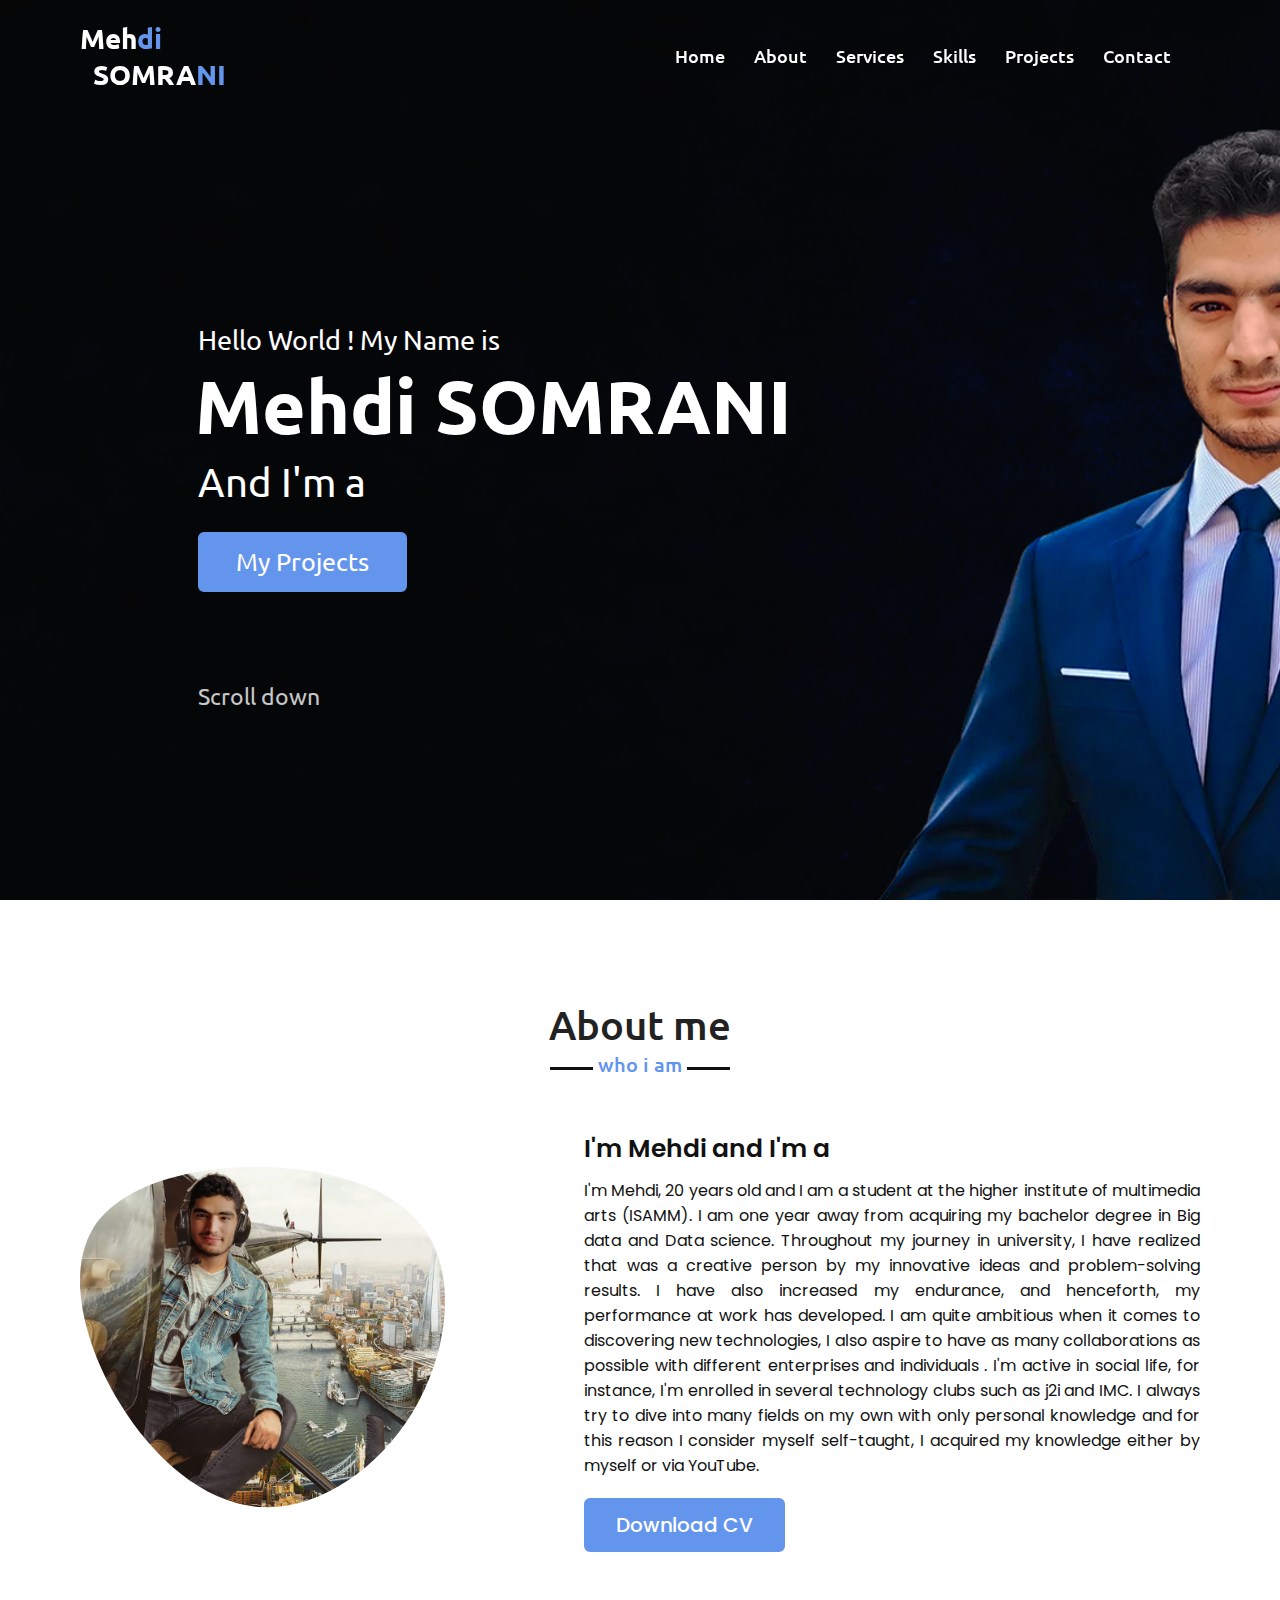
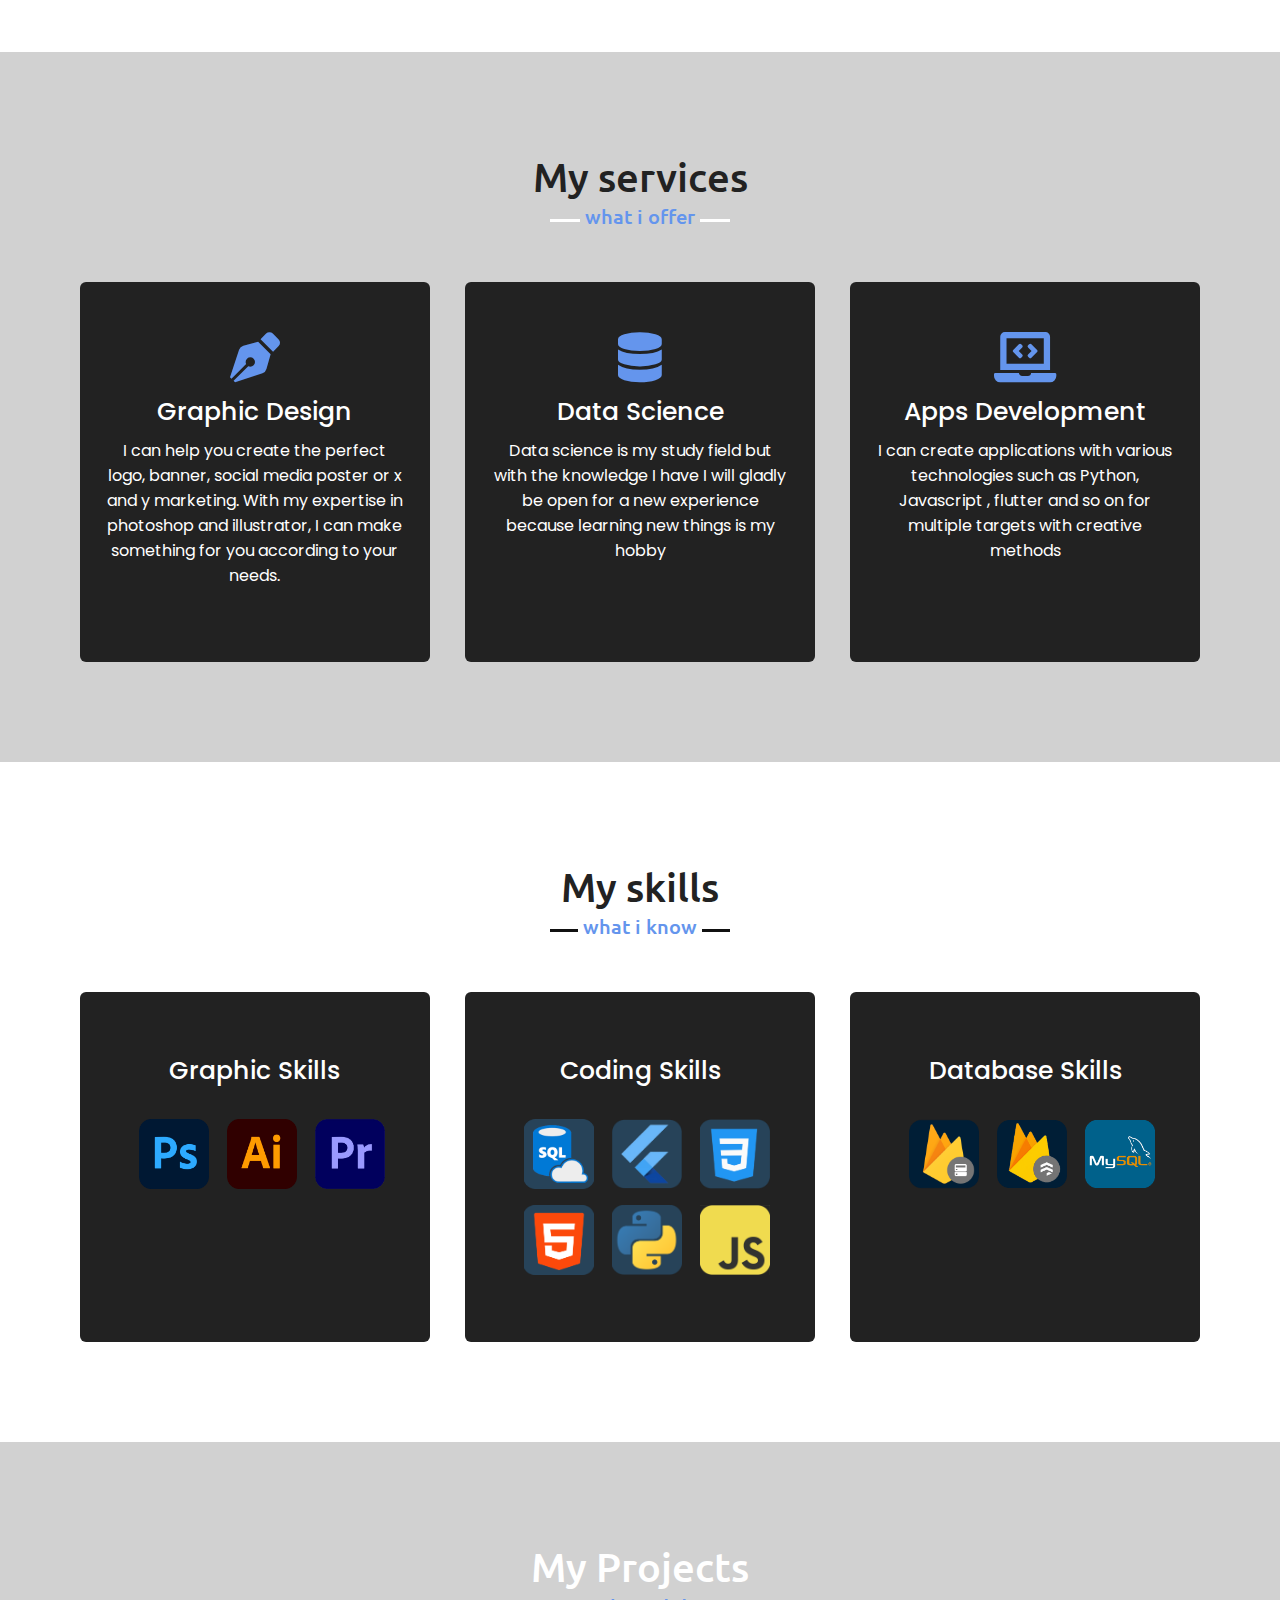
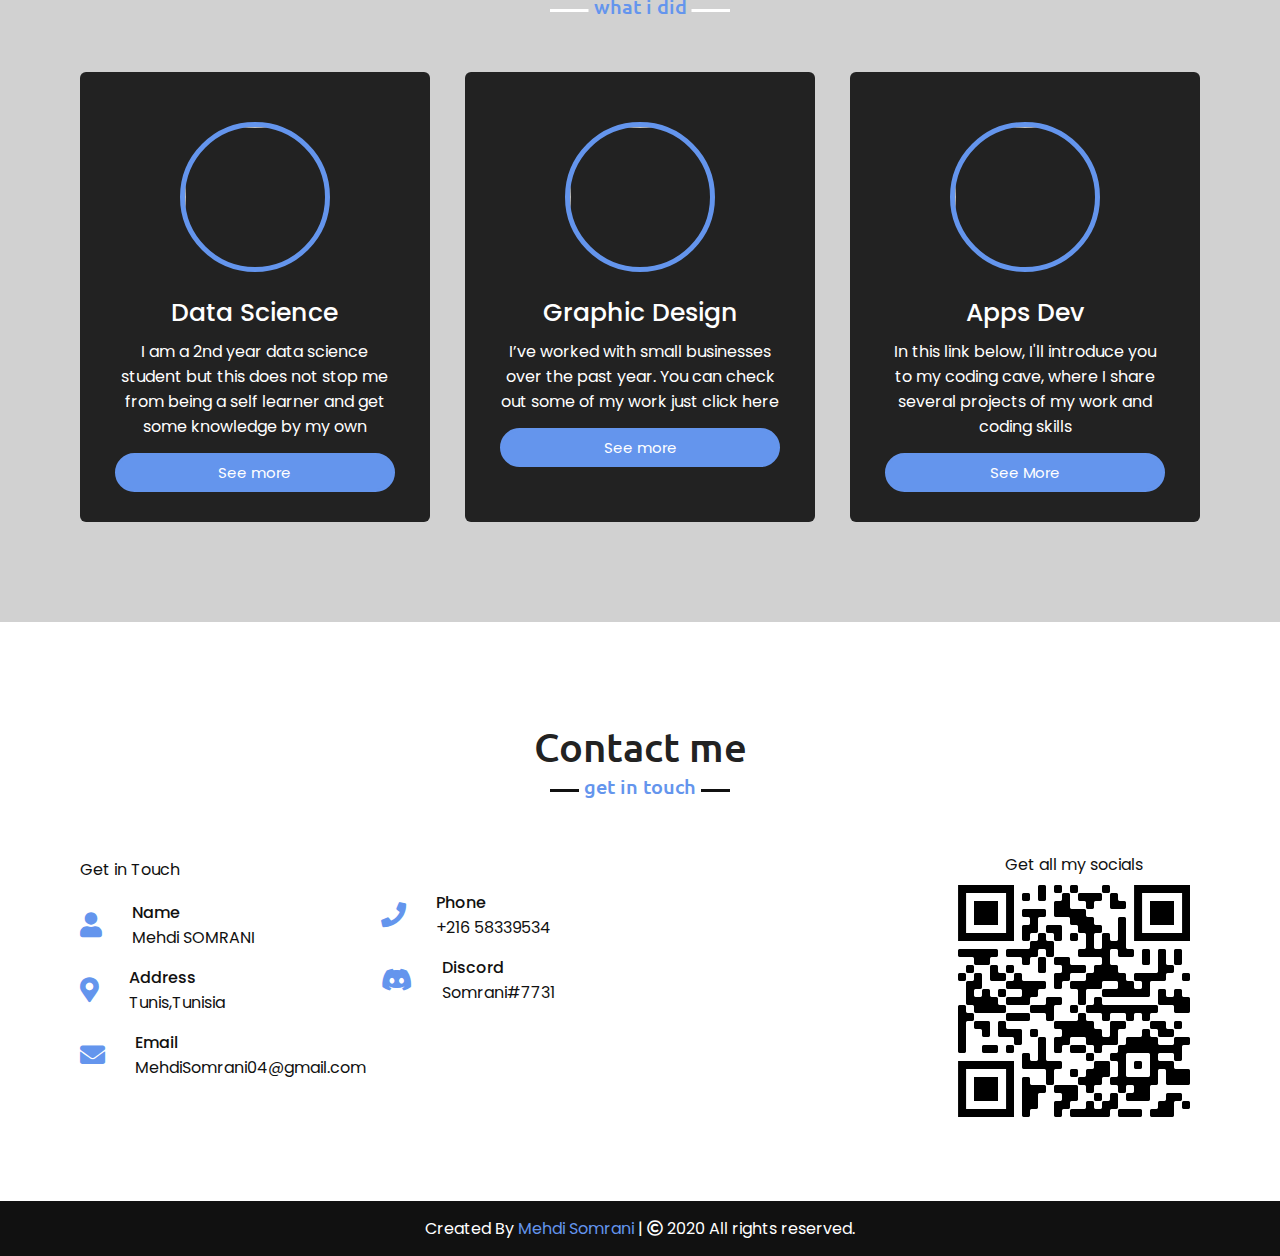
==== index.html @ c2c628ba "Update index.html" ====
<!DOCTYPE html>

<html lang="en">
<head>
    <meta charset="UTF-8">
    <meta name="viewport" content="width=device-width, initial-scale=1.0">
    <title>Mehdi SOMRANI | Portfolio </title>
    <link rel="stylesheet" href="style.css">
    <link rel="stylesheet" href="https://cdnjs.cloudflare.com/ajax/libs/font-awesome/5.15.3/css/all.min.css"/>
    <script src="https://code.jquery.com/jquery-3.5.1.min.js"></script>
    <script src="https://cdnjs.cloudflare.com/ajax/libs/typed.js/2.0.11/typed.min.js"></script>
    <script src="https://cdnjs.cloudflare.com/ajax/libs/waypoints/4.0.1/jquery.waypoints.min.js"></script>
    <link rel="stylesheet" href="https://unicons.iconscout.com/release/v4.0.0/css/thinline.css">
    <link rel="stylesheet" href="https://unicons.iconscout.com/release/v4.0.0/css/line.css">
    <script src="https://code.iconify.design/2/2.0.4/iconify.min.js"></script>

</head>
<body>
    <div class="scroll-up-btn">
        <i class="fas fa-angle-up"></i>
    </div>
    <nav class="navbar">
        <div class="max-width">
            <div class="logo"><a href="#">Meh<span>di</span>
                <br>
                      <div class="somra"> SOMRA<span>NI</span></div> 
                </a></div>            <ul class="menu">
                <li><a href="#home" class="menu-btn">Home</a></li>
                <li><a href="#about" class="menu-btn">About</a></li>
                <li><a href="#services" class="menu-btn">Services</a></li>
                <li><a href="#skills" class="menu-btn">Skills</a></li>
                <li><a href="#Projects" class="menu-btn">Projects</a></li>
                <li><a href="#contact" class="menu-btn">Contact</a></li>
                <li class="uil uil-moon menu-btn change-theme" id="theme-button"> </li>
            </ul>
            <div class="menu-btn">
                <i class="fas fa-bars"></i>
            </div>
        </div>
    </nav>

    <!-- home section start -->
    <section class="home" id="home">
 
        <div class="max-width">
            <div class="home__social">
                <a href="https://www.linkedin.com/in/somranimehdi/" target="_blank" class="home__social-icon">
                    <i class="uil uil-linkedin-alt"></i>
                </a>
                <a href="https://www.facebook.com/SomraniMehdi/"  target="_blank"  class="home__social-icon">
                    <i class="uil uil-facebook-f"></i>
                </a>
                <a href="https://github.com/Somranii" target="_blank" class="home__social-icon">
                    <i class="uil uil-github-alt"></i>
                </a>
    
            </div>

            <div class="home-content">
                <div class="text-1">Hello World ! My Name is</div>
                <div class="text-2">Mehdi SOMRANI</div>
                <div class="text-3">And I'm a <span class="typing"></span></div>
                <a href="#Projects" class="links">My Projects</a>
                <div class="scroll-down">    <a href="#about" > <i class="uil uil-mouse-alt-2"></i>  Scroll down </a>
                </div>
                <div class="home__social2">
                    <a href="https://www.linkedin.com/in/somranimehdi/" target="_blank" class="h-s-i">
                        <i class="uil uil-linkedin-alt"></i>
                    </a>
                    <a href="https://www.facebook.com/SomraniMehdi/"  target="_blank"  class="h-s-i">
                        <i class="uil uil-facebook-f"></i>
                    </a>
                    <a href="https://github.com/Somranii" target="_blank" class="h-s-i">
                        <i class="uil uil-github-alt"></i>
                    </a>
        
                </div>
            </div>

        </div>

    </section>
    <!-- about section start -->
    <section class="about" id="about">
        <div class="max-width">
            <h2 class="title">About me</h2>
            <div class="about-content">
                <div class="column left">
                
                    <div class="home_img">
                        <svg  class="home__img" viewBox="0 0 200 187" xmlns="http://www.w3.org/2000/svg" xmlns:xlink="http://www.w3.org/1999/xlink">
                            <mask id="mask0" mask-type="alpha" class="AAA">
                                <path d="M190.312 36.4879C206.582 62.1187 201.309 102.826 182.328 134.186C163.346 165.547 
                                130.807 187.559 100.226 186.353C69.6454 185.297 41.0228 161.023 21.7403 129.362C2.45775 
                                97.8511 -7.48481 59.1033 6.67581 34.5279C20.9871 10.1032 59.7028 -0.149132 97.9666 
                                0.00163737C136.23 0.303176 174.193 10.857 190.312 36.4879Z"/>
                            </mask>
                            <g mask="url(#mask0)">
                                <path d="M190.312 36.4879C206.582 62.1187 201.309 102.826 182.328 134.186C163.346 
                                165.547 130.807 187.559 100.226 186.353C69.6454 185.297 41.0228 161.023 21.7403 
                                129.362C2.45775 97.8511 -7.48481 59.1033 6.67581 34.5279C20.9871 10.1032 59.7028 
                                -0.149132 97.9666 0.00163737C136.23 0.303176 174.193 10.857 190.312 36.4879Z"/>
                                <image class="home__img-img"   y = "-30" href="./images/profile-1.jpg"/>
                            </g>
                        </svg>
                        
                    </div>
                </div>
                <div class="column right">
                    <div class="text">I'm Mehdi and I'm a <span class="typing-2"></span></div>
                    <p class="para">I'm Mehdi, 20 years old and I am a student at the higher institute of multimedia arts 
                        (ISAMM). I am one year away from acquiring my bachelor degree in Big data and Data science.
                        Throughout my journey in university, I have realized that was a creative person  
                        by my innovative ideas and problem-solving results.
                        I have also increased my endurance, and henceforth, my performance 
                        at work has developed. 
                        I am quite ambitious when it comes to discovering
                        new technologies, I also aspire to have as many collaborations as possible with different
                        enterprises and individuals . 
                        I'm active in social life, for instance, I'm enrolled in several technology clubs 
                        such as j2i and IMC. I always try to dive into many 
                        fields on my own with only personal knowledge and for this reason I consider myself self-taught,
                        I acquired my knowledge either by myself or via YouTube.
                        
                    </p>
                    <a download="" href="./images/Resume.pdf">Download CV</a>
                </div>
            </div>
        </div>
    </section>


    <!-- services section start -->
    <section class="services" id="services">
        <div class="max-width">
            <h2 class="title">My services</h2>
            <div class="serv-content">
                <div class="card">
                    <div class="box">
                      <i class="fas fa-pen-nib"></i>
                        <div class="text">Graphic Design</div>
                        <p>I can help you create the perfect logo, banner, social media poster or
                            x and y marketing. With my expertise in photoshop and illustrator,
                           I can make something for you according to your needs.
                           
                        </p>
                    </div>
                </div>
                <div class="card">
                    <div class="box">
                   
                        <i class="fas fa-database"></i>
                        <div class="text">Data Science</div>

                        <p>Data science is my study field but with the knowledge I have I will  gladly be open for a new experience because learning new things is my hobby
                        </p>
                    </div>
                </div>
                <div class="card">
                    <div class="box">
                        <i class="fas fa-laptop-code"></i>
                        <div class="text">Apps Development</div>
                        <p>I can create applications with various technologies  such as Python, Javascript , flutter  and so on for multiple targets with creative methods
                        </p>
                    </div>
                </div>
               </div>
            </div>
        </div>
    </section>


    <!-- skills section start -->
    <section class="skills" id="skills">
        <div class="max-width">
            <h2 class="title">My skills</h2>
            <div class="skills-content">
                <div class="card">
                    <div class="box">
           
                        <div class="text">Graphic Skills</div>
                        <img src="./images/photoshop.png" title="Adobe Photoshop">
                        <img src="./images/AI.png" title="Adobe illustrator">
                        <img src="./images/PremierPro.png" title="Adobe PremierPro">
                    </div>
                </div>

                <div class="card">
                    <div class="box">
               
                        <div class="text">Coding Skills</div>
                        
                        
                        <img  class="np" src="./images/SQL.png" alt="SQL"  title="SQL"> 
                      
                        <img src="./images/flutter.png" title="flutter">
                      
                        <img src="./images/CSS.png" title="CSS">
                        <img src="./images/HTML.png" title="HTML">
                          <img src="./images/python.png" title="Python">
                        <img src="./images/JS.png" title="JS">
                        
                      
                    </div>
                </div>
                <div class="card">
                    <div class="box">
                 
                        <div class="text">Database Skills</div>
                        <img  class="np" src="./images/firebase rtd.png" title="FireBase Realtime DataBase">
                        <img src="./images/Firestore.png" title="Firestore">
                        <img src="./images/MySQL.png" title="MySQL">
                    </div>
                </div>
            </div>
        </div>
    </section>

        <!-- Projects section start -->
    
 <section class="Projects" id="Projects">
    <div class="max-width">
            <h2 class="title">My Projects</h2>
            <div class="proj-content">
                
                <div class="card">
            <div class="box" >
                  <a href="./im_not_ready_yet.html" target="_blank">
                        <img src ="https://www.northeastern.edu/graduate/blog/wp-content/uploads/2020/06/iStock-1221293664-1.jpg" class="circle"> 
                        <div class="text">Data Science</div>
                        <p>I am a 2nd year data science student but this does not stop me from being a self learner and get some knowledge by my own 
                        </p>
                        <div class="btn"> See more </div>
                    </div>
                </a>
                </div>
                <div class="card">
                    <a href="https://drive.google.com/drive/folders/1bYHRWHzm0aUdRw9lzcjgEb39BwkTXaTr?usp=sharing" target="_blank">
                        <div class="box">

                        <img src ="https://images.unsplash.com/photo-1618914907768-37339e844642?ixid=MnwxMjA3fDB8MHxwaG90by1wYWdlfHx8fGVufDB8fHx8&ixlib=rb-1.2.1&auto=format&fit=crop&w=750&q=80" class="circle"> 
                        <div class="text">Graphic Design</div>
                        <p>I’ve worked with small businesses over the past year. You can check out some of my work 
                            just click here</p>
                        <div class="btn"> See more </div>
                    </a> 
                    </div>
                
                </div>
                <div class="card">
                    <a href="https://github.com/Somranii" target="_blank">
                    <div class="box">
                        <img src ="https://images.unsplash.com/photo-1587620962725-abab7fe55159?ixlib=rb-1.2.1&ixid=MnwxMjA3fDB8MHxwaG90by1wYWdlfHx8fGVufDB8fHx8&auto=format&fit=crop&w=889&q=80" class="circle"> 
                        <div class="text">Apps Dev</div>
                        <p> In this link below, I'll introduce you to my coding cave, where I share several projects of my work and coding skills</p>
                        <div class="btn"> See More </div>
                    </a>
                    </div>
                
                </div>
               </div>
            </div>
        </div>
    </section>

    <section class="contact" id="contact">
        <div class="max-width">
            <h2 class="title">Contact me</h2>
            <div class="contact-content">
        
             
                
                <div class="column left">
                    <div class="text">Get in Touch</div>
                        <div class="Column" >
                            <div class="icons">
                                <div class="row">
                                    <i class="fas fa-user"></i>
                                    <div class="info">
                                        <div class="head">Name</div>
                                        <div class="sub-title">Mehdi SOMRANI</div>
                              
                                    </div>
                                </div>
                       
                                <div class="row">
                                    <i class="fas fa-map-marker-alt"></i>
                                    <div class="info">
                                        <div class="head">Address</div>
                                        <div class="sub-title">Tunis,Tunisia</div>
                                    </div>
                                </div>
                                <div class="row">
                                    <i class="fas fa-envelope"></i>
                                    <div class="info">
                                        <div class="head">Email</div>
                                        <div class="sub-title">MehdiSomrani04@gmail.com</div>
                                    </div>
                                </div>
                                <div class="row c3">
                                    <i class="fas fa-phone"></i>
                                    <div class="info">
                                        <div class="head">Phone</div>
                                        <div class="sub-title"><span>+216 58339534 </span></div>
                                    </div>
                                </div>
                                
                                
                                
                                    
                                

                            </div>
                        </div>
                        
    <div class="Column c2" >
        <div class="row">
            <i class="fas fa-phone"></i>
            <div class="info">
                <div class="head">Phone</div>
                <div class="sub-title">+216 58339534</div>
            </div>
        </div>
        <div class="row">
            <i class="fab fa-discord"></i>
            <div class="info">
                <div class="head">Discord</div>
                <div class="sub-title">Somrani#7731</div>
            </div>
        </div>
    </div>
        
                            
                </div>
              

                <div class="qr_code">
                    <div class="text">Get all my socials</div>
                    <img src="./images/frame.png" alt="">
                </div>
            </div>
        </div>

    </section>
    <!-- footer section start -->
    <footer>
        <span>Created By <a href="#">Mehdi Somrani</a> | <span class="far fa-copyright"></span> 2020 All rights reserved.</span>
    </footer>

    <script src="script.js"></script>
</body>
</html>
---- style.css ----
/*  import google fonts */
@import url('https://fonts.googleapis.com/css2?family=Poppins:wght@400;500;600;700&family=Ubuntu:wght@400;500;700&display=swap');
@import url('https://fonts.googleapis.com/css2?family=Caveat:wght@500&display=swap');
*{
    margin: 0;
    padding: 0;
    box-sizing: border-box;
    text-decoration: none;
}

:root {
    --f1:CornflowerBlue; /* dark blue */
    --f2:rgb(209, 209, 209);
    --f3:#fff; 
    --TitleC: #222;
    --Tc : #111;
    --f4 :  #222;

}

body.dark-theme{
    --f1: CornflowerBlue; /* dark blue */
    --f2:#111;
    --f3: #363636;
    --f4 : rgb(17, 17, 17); 
    --TitleC: #fff; 
    --Tc: #fff; 

}

html{
    scroll-behavior: smooth;
}

/* custom scroll bar */
::-webkit-scrollbar {
    width: 10px;
}
::-webkit-scrollbar-track {
    background: #f1f1f1;
}
::-webkit-scrollbar-thumb {
    background: #888;
}

::-webkit-scrollbar-thumb:hover {
    background: #555;
}

/* all similar content styling codes */
section{
    padding: 100px 0;
}
.max-width{
    max-width: 1300px;
    padding: 0 80px;
    margin: auto;
}
.about, .services, .skills, .Projects, .contact, footer{
    font-family: 'Poppins', sans-serif;
}
.about .about-content,
.services .serv-content,
.skills .skills-content,
.contact .contact-content,
.Projects .proj-content{
    display: flex;
    flex-wrap: wrap;
    align-items: center;
    justify-content: space-between;
}
section .title{
    position: relative;
    text-align: center;
    font-size: 40px;
    font-weight: 500;
    margin-bottom: 60px;
    padding-bottom: 20px;
    font-family: 'Ubuntu', sans-serif;
}
section .title::before{
    content: "";
    position: absolute;
    bottom: 0px;
    left: 50%;
    width: 180px;
    height: 3px;
    background: #111;
    transform: translateX(-50%);
}
section .title::after{
    position: absolute;
    bottom: -8px;
    left: 50%;
    font-size: 20px;
    color: CornflowerBlue;
    padding: 0 5px;
    background: #fff;
    transform: translateX(-50%);
}

.about, .skills, .contact{
    color : #fff;
    background :var(--f3);
}
.services, .Projects{
    color:#fff;
    background: var(--f2);
}



/* navbar styling */
.navbar{
    position: fixed;
    width: 100%;
    z-index: 999;
    padding: 20px 0;
    font-family: 'Ubuntu', sans-serif;
    transition: all 0.3s ease;
}
.navbar.sticky{
    padding: 15px 0;
    background: CornflowerBlue;
}
.navbar .max-width{
    display: flex;
    align-items: center;
    justify-content: space-between;
}
.navbar .logo a{
    color: #fff;
    font-size: 28px;
    font-weight: 600;
}
.navbar .logo a span{
    color: CornflowerBlue;
    transition: all 0.3s ease;
}


.navbar.sticky .logo a span{
    color: #fff;

}
.navbar .menu li{
    list-style: none;
    display: inline-block;
}
.navbar .menu li a, .menu .change-theme{
    display: block;
    color: #fff;
    font-size: 18px;
    font-weight: 500;
    margin-left: 25px;
    transition: color 0.3s ease;
}
.navbar .menu li a:hover{
    color: CornflowerBlue;
}
.navbar.sticky .menu li a:hover{
    color: #fff;
}

.somra{
    margin-left: 10%;
}

/* menu btn styling */
.menu-btn{
    color: #fff;
    font-size: 23px;
    cursor: pointer;
    display: none;
}
.scroll-up-btn{
    position: fixed;
    height: 45px;
    width: 42px;
    background: CornflowerBlue;
    right: 30px;
    bottom: 10px;
    text-align: center;
    line-height: 45px;
    color: #fff;
    z-index: 9999;
    font-size: 30px;
    border-radius: 6px;
    border-bottom-width: 2px;
    cursor: pointer;
    opacity: 0;
    pointer-events: none;
    transition: all 0.3s ease;
    border-radius: 30%;
}
.scroll-up-btn.show{
    bottom: 30px;
    opacity: 1;
    pointer-events: auto;
}
.scroll-up-btn:hover{
    filter: brightness(90%);
}


/* home section styling */

.h-s-i {
    visibility:hidden;
}

.home{
    display: flex;
    background: url("images/banner.jpg") no-repeat center;
    height: 100vh;
    color: #fff;
    min-height: 500px;
    background-size: cover;
    background-attachment: fixed;
    font-family: 'Ubuntu', sans-serif;
    
}
.home .max-width{
  width: 100%;
  display: flex;
  grid-template-columns: .3fr 2.5fr;

}
.home .max-width .row{
  margin-right: 0;
}
.home__social{
margin-left: 3%;
margin-top:.8%;
} 


.home__social-icon{
    font-size: 1.25rem;
    color : rgba(255, 255, 255, 0.801);
    display: grid;  
    margin-bottom: 80px;
    margin-right: 20px;
    
}
.home__social-icon:hover{
    color:var(--f1);
}
.home .home-content .home__social{
    width: auto;}

    .home .home-content{
        margin-top: .5%;
        margin-left: 7%;
    }
.home .home-content .text-1{
    font-size: 27px;
}
.home .home-content .text-2{
    font-size: 75px;
    font-weight: 600;
    margin-left: -3px;
}
.home .home-content .text-3{
    font-size: 40px;
    margin: 5px 0;
}
.home .home-content .text-3 span{
    color: CornflowerBlue;
    font-weight: 500;
}
a { color: inherit; } 
.home .home-content .scroll-down {
    font-size: 23px;
    color: rgb(199, 199, 199);
    margin-top: 15%;

    }

    
.home .home-content .scroll-down:hover {

    color: CornflowerBlue;
    
    }
.home .home-content .links{
    display: inline-block;
    background: CornflowerBlue;
    color: #fff;
    font-size: 25px;
    padding: 12px 36px;
    margin-top: 20px;
    font-weight: 400;
    border-radius: 6px;
    border: 2px solid CornflowerBlue;
    transition: all 0.3s ease;
}

.home .home-content .links:hover{
    color: CornflowerBlue;
    background: none;
}


.home .max-width{
    padding-top: 10%;
    max-width: 100%;
    padding-left: 5%;

}


/* about section styling */

.about .title{
    color: var(--TitleC);
}

.about .title::after{
    background-color: var(--f3)   ;

    content: "who i am";
}

.about .text{
    color: var(--Tc);
}

.about .para{
    color: var(--Tc);
     
     
 }


.about .about-content .left{
    width: 45%;
}

path{
    border: 3px solid var(--TitleC) ; 
}
.home__img{
    width:365px;
    fill :var(--f1);
    margin-right: 4%;
 
 
}

.home__img-img{
    width: 240px;
    height: 240px;

}

.about .about-content .right{
    width: 55%;
}
.about .about-content .right .text{
    font-size: 25px;
    font-weight: 600;
    margin-bottom: 10px;
}
.about .about-content .right .text span{
    color: CornflowerBlue;
}
.about .about-content .right p{
    text-align: justify;
}
.about .about-content .right a{
    display: inline-block;
    background: CornflowerBlue;
    color: #fff;
    font-size: 20px;
    font-weight: 500;
    padding: 10px 30px;
    margin-top: 20px;
    border-radius: 6px;
    border: 2px solid CornflowerBlue;
    transition: all 0.3s ease;
}
.about .about-content .right a:hover{
    color: CornflowerBlue;
    background: none;
}

/* services section styling */

.services .title{
    color: var(--TitleC);
}
.services{
    color:#fff;
    background: var(--f2);
}

.services .title{
    color: var(--TitleC);
}
.services, .Projects{
    color:#fff;
    background: var(--f2);
}


.services .title::before,
.Projects .title::before{
    background: #fff;
}
.services .title::after{
    background: var(--f2);
    content: "what i offer";
}
.services .serv-content .card{
    width: calc(33% - 20px);
    background: #222;
    text-align: center;
    height: 380px;
    border-radius: 6px;
    padding: 50px 25px; 
    transition: all 0.3s ease;
    align-items: center;
    text-align: center;
}
.services .serv-content .card:hover{
    background: CornflowerBlue;
}
.services .serv-content .card .box{
    transition: all 0.3s ease;
}
.services .serv-content .card:hover .box{
    transform: scale(1.05);
}
.services .serv-content .card i{
    font-size: 50px;
    color: CornflowerBlue;
    transition: color 0.3s ease;
}
.services .serv-content .card:hover i{
    color: #fff;
}
.services .serv-content .card .text{
    font-size: 25px;
    font-weight: 500;
    margin: 10px 0 7px 0;
}

/* skills section styling */
.skills{
    align-items: center;
    text-align: center;
}
.skills .text{
    font-size: 25px ;
    padding-bottom: 5%;
}

 
.skills .title{
    color: var(--TitleC);
 }
 
 .skills .text{
     color:var(--Tc);
 
 }
 .skills .para{
     color:var(--Tc);
 }

.skills .title::after{
    background-color: var(--f3);
    content: "what i know";
}

.skills .text{
    color:var(--Tc);

}

.skills .para{
    color:var(--Tc);
}


.skills .info{
    color: var(--Tc);
}
.skills .skills-content .column{
    width: calc(50% - 30px);
}
.skills .skills-content .left .text{
    font-size: 20px;
    font-weight: 600;
    margin-bottom: 10px;
}
.skills .skills-content .left p{
    text-align: justify;
}
.skills .skills-content .left a{
    display: inline-block;
    background: CornflowerBlue;
    color: #fff;
    font-size: 18px;
    font-weight: 500;
    padding: 8px 16px;
    margin-top: 20px;
    border-radius: 6px;
    border: 2px solid CornflowerBlue;
    transition: all 0.3s ease;
}
.skills .skills-content .left a:hover{
    color: CornflowerBlue;
    background: none;
}
.skills .skills-content .right .bars{
    margin-bottom: 15px;
}
.skills .skills-content .right .info{
    display: flex;
    margin-bottom: 5px;
    align-items: center;
    justify-content: space-between;
}
.skills .skills-content .right span{
    font-weight: 500;
    font-size: 18px;
}
.skills .skills-content .right .line{
    height: 5px;
    width: 100%;
    background: lightgrey;
    position: relative;
}
.skills .skills-content .right .line::before{
    content: "";
    position: absolute;
    height: 100%;
    left: 0;
    top: 0;
    background: CornflowerBlue;
}


.skills  .card{
    width: calc(33% - 20px);
    background: var(--f4);
    border-radius: 6px;
    height: 350px;
    padding: 50px 35px;
    text-align: center;
    

}


.skills .card .text{
    color: #fff;

}



.skills .card:hover{
    background: CornflowerBlue;
    -webkit-filter: grayscale(0%);
    -moz-filter: grayscale(0%);
    filter: grayscale(0%);

}
.skills .card .box{
    transition: all 0.3s ease;
}
.skills .card:hover .box{
    transform: scale(1.05);
}
.skills .card i{
    font-size: 50px;
    color: CornflowerBlue;
    transition: color 0.3s ease;
}
.skills .card:hover i{
    color: #fff;
}
.skills  .card img{
    width: 70px;
    height: 70px;
   

    margin-top: 3%;
    margin-left: 5%;
}

.skills .card .text{
    font-size: 25px;
    font-weight: 500;
    margin: 10px 0 7px 0;
}



.T1{
    padding-top: 5%;
}
/* Projects section styling */
.Projects .title::after{
    background: var(--f2);
    content: "what i did";
}

.Projects  .card{
    width: calc(33% - 20px);
    background: #222;
    border-radius: 6px;
    height: 450px;
    padding: 50px 35px;
    text-align: center;
   cursor: pointer  ;
    transition: all 0.3s ease;
}


.Projects  .card:hover{
    background: CornflowerBlue;
}
.Projects  .card .box{
    display: flex;
    flex-direction: column;
    align-items: center;
    justify-content: center;
    transition: all 0.3s ease;
}
.Projects  .card:hover .box{
    transform: scale(1.05);
}
.Projects  .card .text{
    font-size: 25px;
    font-weight: 500;
    margin: 10px 0 7px 0;
}
.Projects  .card img{
    height: 150px;
    width: 150px;
    object-fit: cover;
    border-radius: 50%;
    border: 5px solid CornflowerBlue;
    transition: all 0.3s ease;
}
.Projects  .card:hover img{
    border-color: #fff;
}

.Projects .btn{
    font-size: 15px;
    background-color: cornflowerblue;
    border : 3px solid cornflowerblue;
    margin-top:5%;
    padding : 5px 5px 5px 5px;
    cursor: pointer;
    border-radius: 2rem;
}



/* contact section styling */

.contact .title{
    color: var(--TitleC);
 }

 .contact .text, .contact .para, 
 .contact .head, .contact .sub-title{
    color: var(--Tc);
 }

.contact .title::after{
    background-color: var(--f3);
    content: "get in touch";
}
.contact .contact-content .column{
    width: calc(50% - 30px);
}
.Column {
    float: left;
    width: 50%;
    
    height: 250px; 
    
  }


 .contact .c2{
    padding-left: 36px;
 }
.contact .contact-content .left
.contact .contact-content .text{
    font-size: 20px;
    font-weight: 600;
    margin-bottom: 10px;
}
.contact .contact-content .left p{
    text-align: justify;
}
.contact .contact-content .left .icons{
    margin: 10px 0;
}
.contact .contact-content .row{
    display: flex;
    height: 65px;
    align-items: center;
}
.contact .contact-content .row .info{
    margin-left: 30px;
}
.contact .contact-content .row i{
    font-size: 25px;
    color: CornflowerBlue;
}
.contact .contact-content .info .head{
    font-weight: 500;
}
.contact .contact-content .info .sub-title{
    color: var(--Tc);
}
.contact .right form .fields{
    display: flex;
}
.contact .right form .field,
.contact .right form .fields .field{
    height: 45px;
    width: 100%;
    margin-bottom: 15px;
}
.contact .right form .textarea{
    height: 80px;
    width: 100%;
}
.contact .right form .name{
    margin-right: 10px;
}
.contact .right form .field input,
.contact .right form .textarea textarea{
    height: 100%;
    width: 100%;
    border: 1px solid lightgrey;
    border-radius: 6px;
    outline: none;
    padding: 0 15px;
    font-size: 17px;
    font-family: 'Poppins', sans-serif;
    transition: all 0.3s ease;
}
.contact .right form .field input:focus,
.contact .right form .textarea textarea:focus{
    border-color: #b3b3b3;
}
.contact .right form .textarea textarea{
  padding-top: 10px;
  resize: none;
}
.contact .right form .button-area{
  display: flex;
  align-items: center;
}
.right form .button-area button{
  color: #fff;
  display: block;
  width: 160px;
  height: 45px;
  outline: none;
  font-size: 18px;
  font-weight: 500;
  border-radius: 6px;
  cursor: pointer;
  flex-wrap: nowrap;
  background: CornflowerBlue;
  border: 2px solid CornflowerBlue;
  transition: all 0.3s ease;
}
.right form .button-area button:hover{
  color: CornflowerBlue;
  background: none;
}

.contact{
    padding-bottom: 5%;
}
.qr_code{
    align-items: center;
    text-align: center;

}

.contact .sub-title{
    white-space: nowrap;
}
/* footer section styling */
footer{
    background: #111;
    padding: 15px 23px;
    color: #fff;
    text-align: center;


}

   

footer span a{
    color: CornflowerBlue;
    text-decoration: none;
}
footer span a:hover{
    text-decoration: underline;
}

    

.contact .c3
{
    visibility: hidden;
}

/* responsive media query start */
@media (max-width: 1104px) {
    .about .about-content .left img{
        height: 350px;
        width: 350px;
    }
}

@media (max-width: 991px) {
    .max-width{
        padding: 0 50px;
    }
}
@media (max-width: 947px){

    
    .menu-btn{
        display: block;
        z-index: 999;
    }
    .menu-btn i.active:before{
        content: "\f00d";
    }
    .navbar .menu{
        position: fixed;
        height: 100vh;
        width: 100%;
        left: -100%;
        top: 0;
        background: #111;
        text-align: center;
        padding-top: 80px;
        transition: all 0.3s ease;
    }
    .navbar .menu.active{
        left: 0;
    }
    .navbar .menu li{
        display: block;
    }
    .navbar .menu li a, .menu .change-theme{
        display: inline-block;
        margin: 20px 0;
        font-size: 25px;
    }
    .home .home-content .text-2{
        font-size: 70px;
    }
    .home .home-content .text-3{
        font-size: 35px;
    }
    .home .home-content a{
        font-size: 23px;
        padding: 10px 30px;
    }
    .home .home-content .scroll-down{
        display : none;
    }
    .max-width{
        max-width: 100%;
    }
    .about .about-content .column{
        width: 100%;
    }
    .about .about-content .left{
        display: flex;
        justify-content: center;
        margin: 0 auto 60px;
    }
    .about .about-content .right{
        flex: 100%;
    }
    .services .serv-content .card,
    .Projects .proj-content .card,
    .skills .card
    
    {
        width: calc(50% - 10px);
        margin-bottom: 20px;
    }
    .skills .skills-content .column,
    .contact .contact-content .column{
        width: 100%;
        margin-bottom: 35px;
    }
    .home__social2{
        margin-top: 23%;
        margin-left: 10%;
    }
    .h-s-i {
        font-size: 1.3rem;
        visibility:visible;
        
    }
    .home__social-icon
    {
        display: none;
    }
    .skills .card img {
        margin-left: 0%;
    }
}

@media (max-width: 695px) {
    .max-width{
        padding: 0 23px;
    }
    .home .home-content .text-2{
        font-size: 60px;
    }
    .home .home-content .text-3{
        font-size: 32px;
    }
    .home .home-content a{
        font-size: 20px;
    }
    .services .serv-content .card,
    .Projects .proj-content .card,
    .skills .card
    {
        width: 100%;
    }
   
        
}

@media (max-width: 500px) {
    .home .home-content .text-2{
        font-size: 50px;
    }
    .home .home-content .text-3{
        font-size: 27px;
    }
    .about .about-content .right .text,
    .skills .skills-content .left .text{
        font-size: 19px;
    }
    .contact .right form .fields{
        flex-direction: column;
    }
    .contact .right form .name,
    .contact .right form .email{
        margin: 0;
    }

    .scroll-up-btn{
        right: 15px;
        bottom: 15px;
        height: 38px;
        width: 35px;
        font-size: 23px;
        line-height: 38px;

    }
    .contact .c2
    {
        display: none;
    }
    .contact .c3
{
    margin-top : 3%;
    visibility: visible;

}

}

@media (max-width : 397px) {
    .home__img{
        width:250px;
        fill :var(--f1);
     
    }
    
    .home__img-img{
        width: 280px;
        height: 280px;
    }
    

    .scroll-up-btn{
        right: 15px;
        bottom: 15px;
        height: 38px;
        width: 35px;
        font-size: 15px;
        line-height: 38px;
        margin-right : 5%;
    }

    .home .home-content .text-2{
        font-size: 40px;
    }
    .home .home-content .text-3{
        font-size: 25px;
    }
    .home {
    background: none;
    background-color: black;
display: flex;

    }
    .services .title::after{
        background: var(--f2);
        content: "what i offer";
        font-size: 15px;
    }

    .skills .title::after{
        background: var(--f3);
        content: "what i did";
        font-size: 15px;
    }

    .home .home-content .links{
        font-size: 20px;
    }

    .footer {
        font-size:20px;
    }
    .home__social2{
        margin-left: 5%;
 
    }
}

@media (max-width : 377px){
    .services .serv-content .card{
height : 430px    }

.Projects  .card{
    height : 520px;
}}


@media (max-width : 358px){
    .services .serv-content .card{
height : 420px    }

.Projects  .card{
    height : 510px;
}

}

@media (max-width : 340px){
    .home__social2{
        margin-left: 2%;
      
    }
}


@media (max-width : 335px){
 .skills .card{
     height: 400px;
 }
}

@media (max-width : 324px){
    .home__social2{
        margin-left: -2%;
      
    }
    .services .serv-content .card{
        height : 450px    }

}
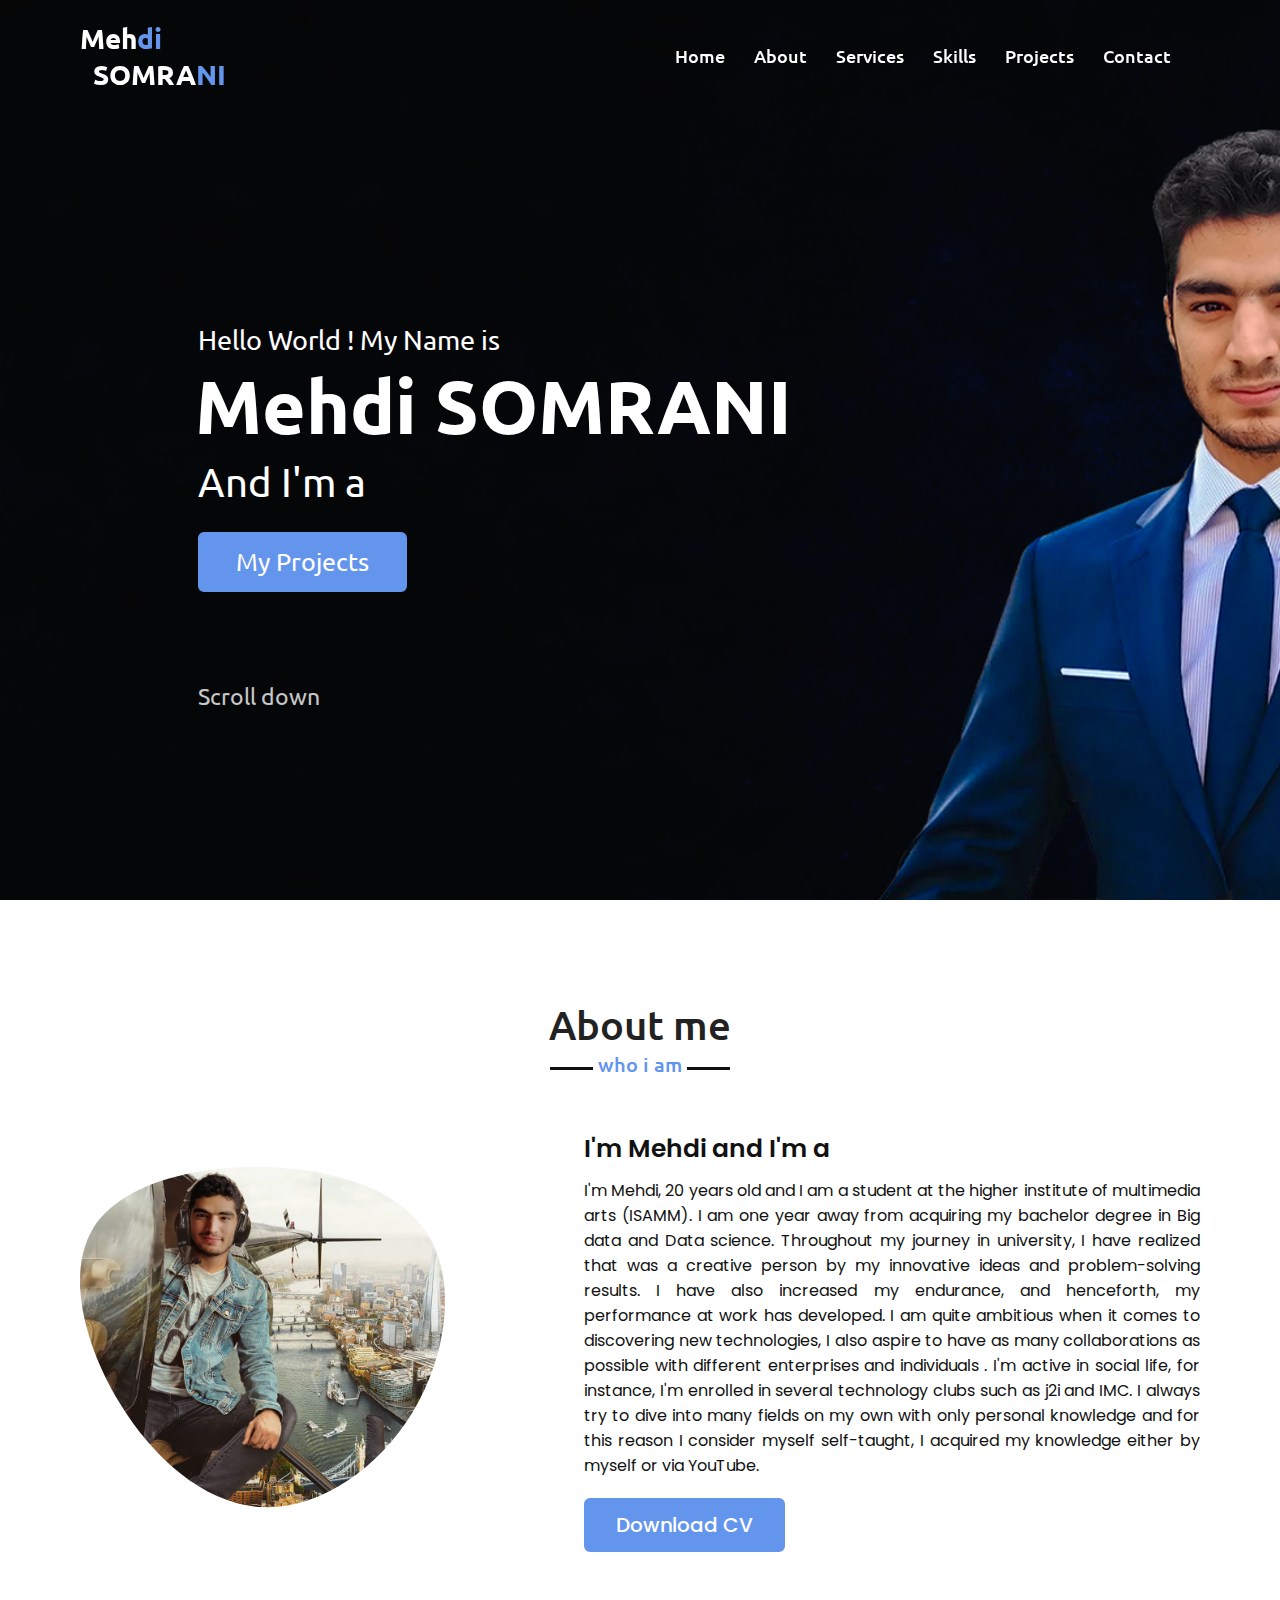
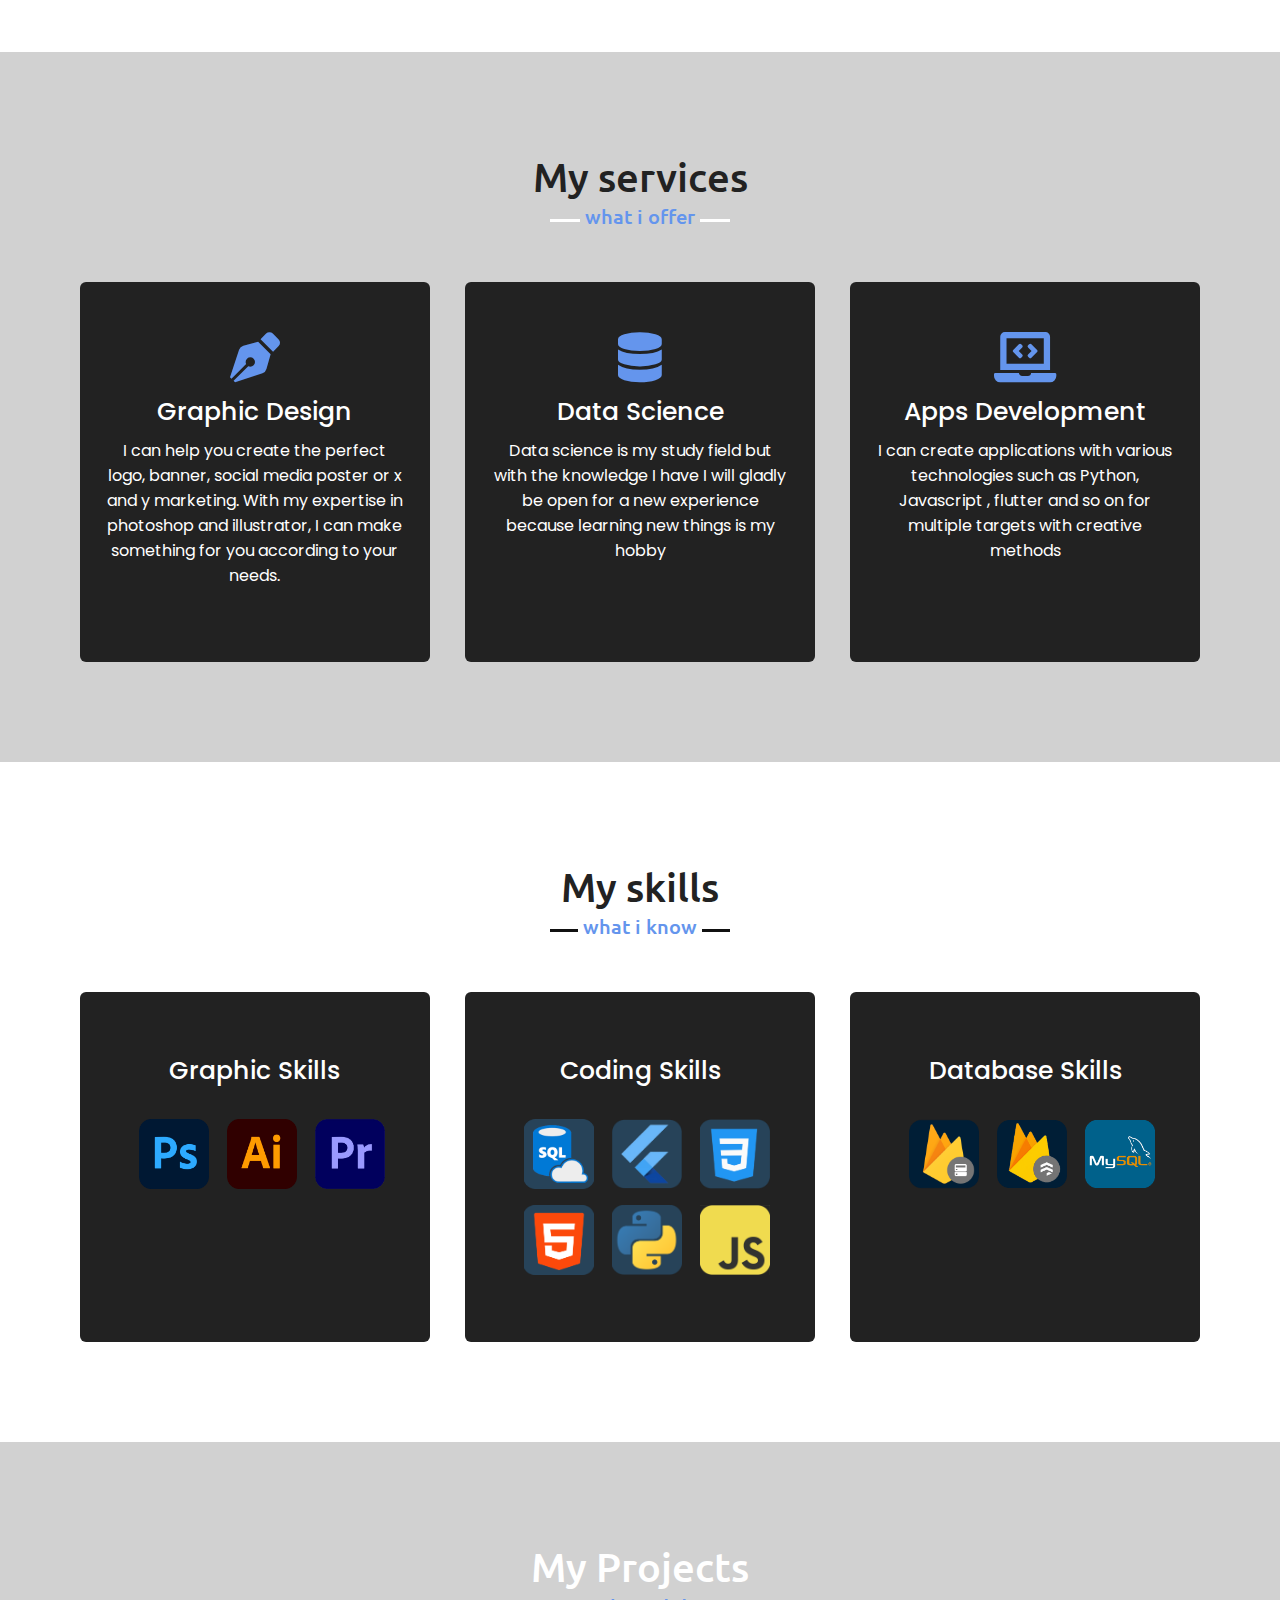
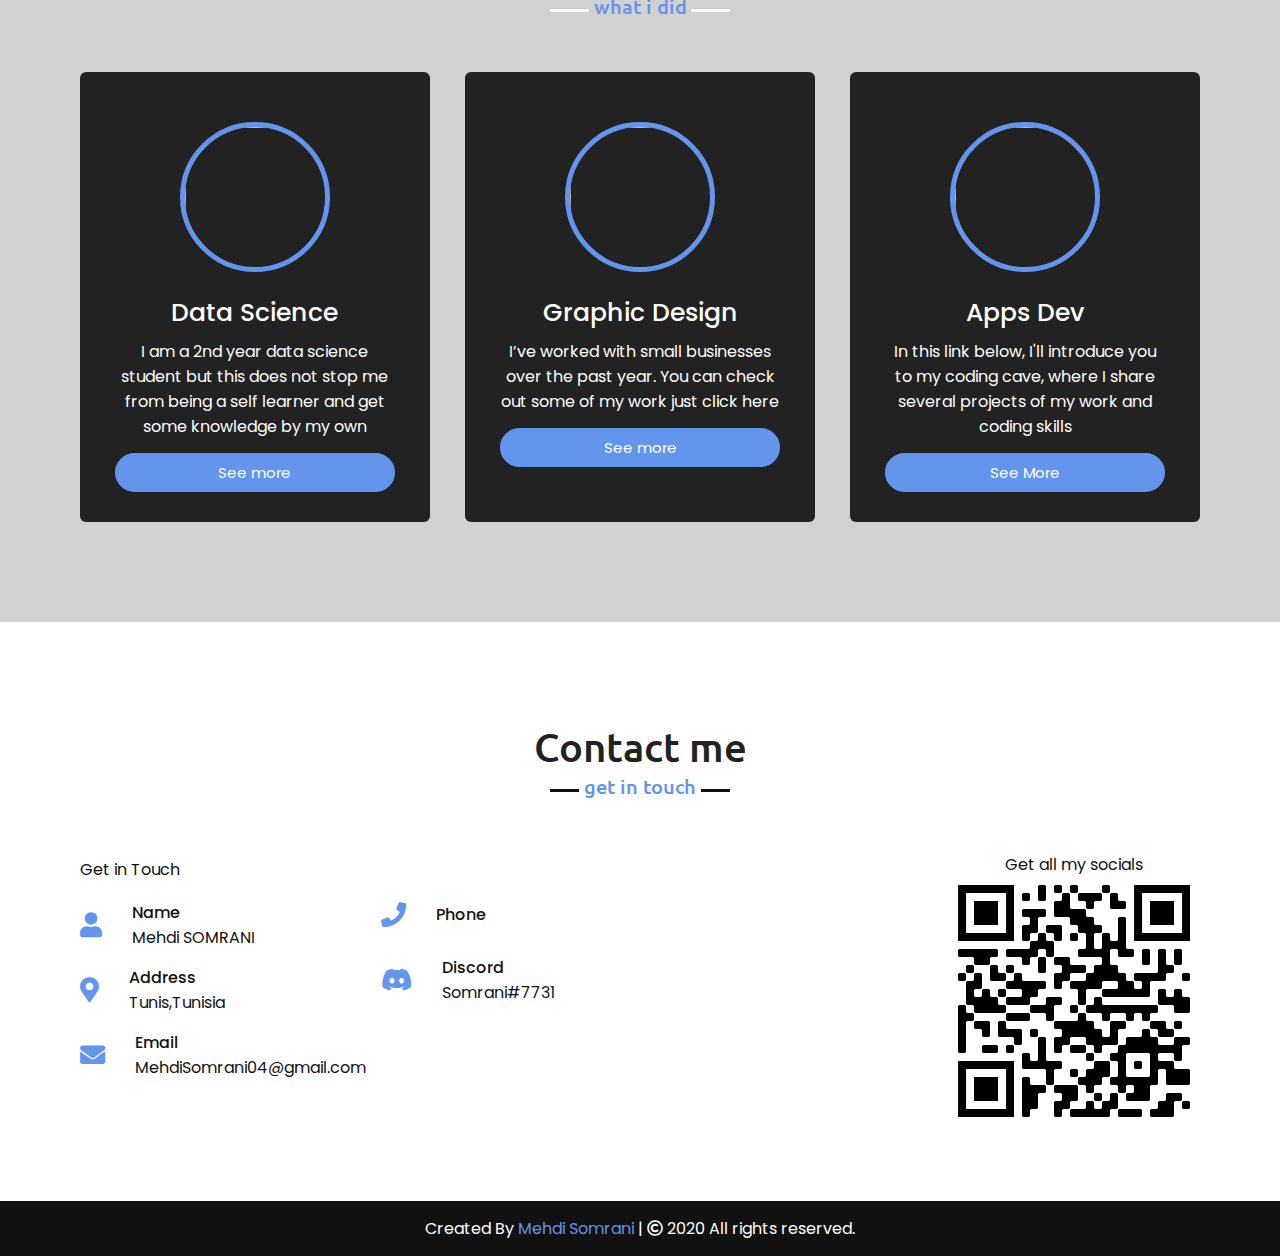
==== commit 95862ce1: "Update" ====
--- a/index.html
+++ b/index.html
@@ -235,7 +235,7 @@
                 </a>
                 </div>
                 <div class="card">
-                    <a href="https://drive.google.com/drive/folders/1bYHRWHzm0aUdRw9lzcjgEb39BwkTXaTr?usp=sharing" target="_blank">
+                    <a href="https://www.behance.net/mehdisomrani01" target="_blank">
                         <div class="box">
 
                         <img src ="https://images.unsplash.com/photo-1618914907768-37339e844642?ixid=MnwxMjA3fDB8MHxwaG90by1wYWdlfHx8fGVufDB8fHx8&ixlib=rb-1.2.1&auto=format&fit=crop&w=750&q=80" class="circle"> 
@@ -318,7 +318,7 @@
             <i class="fas fa-phone"></i>
             <div class="info">
                 <div class="head">Phone</div>
-                <div class="sub-title">+216 58339534</div>
+                <div class="sub-title"></div>
             </div>
         </div>
         <div class="row">
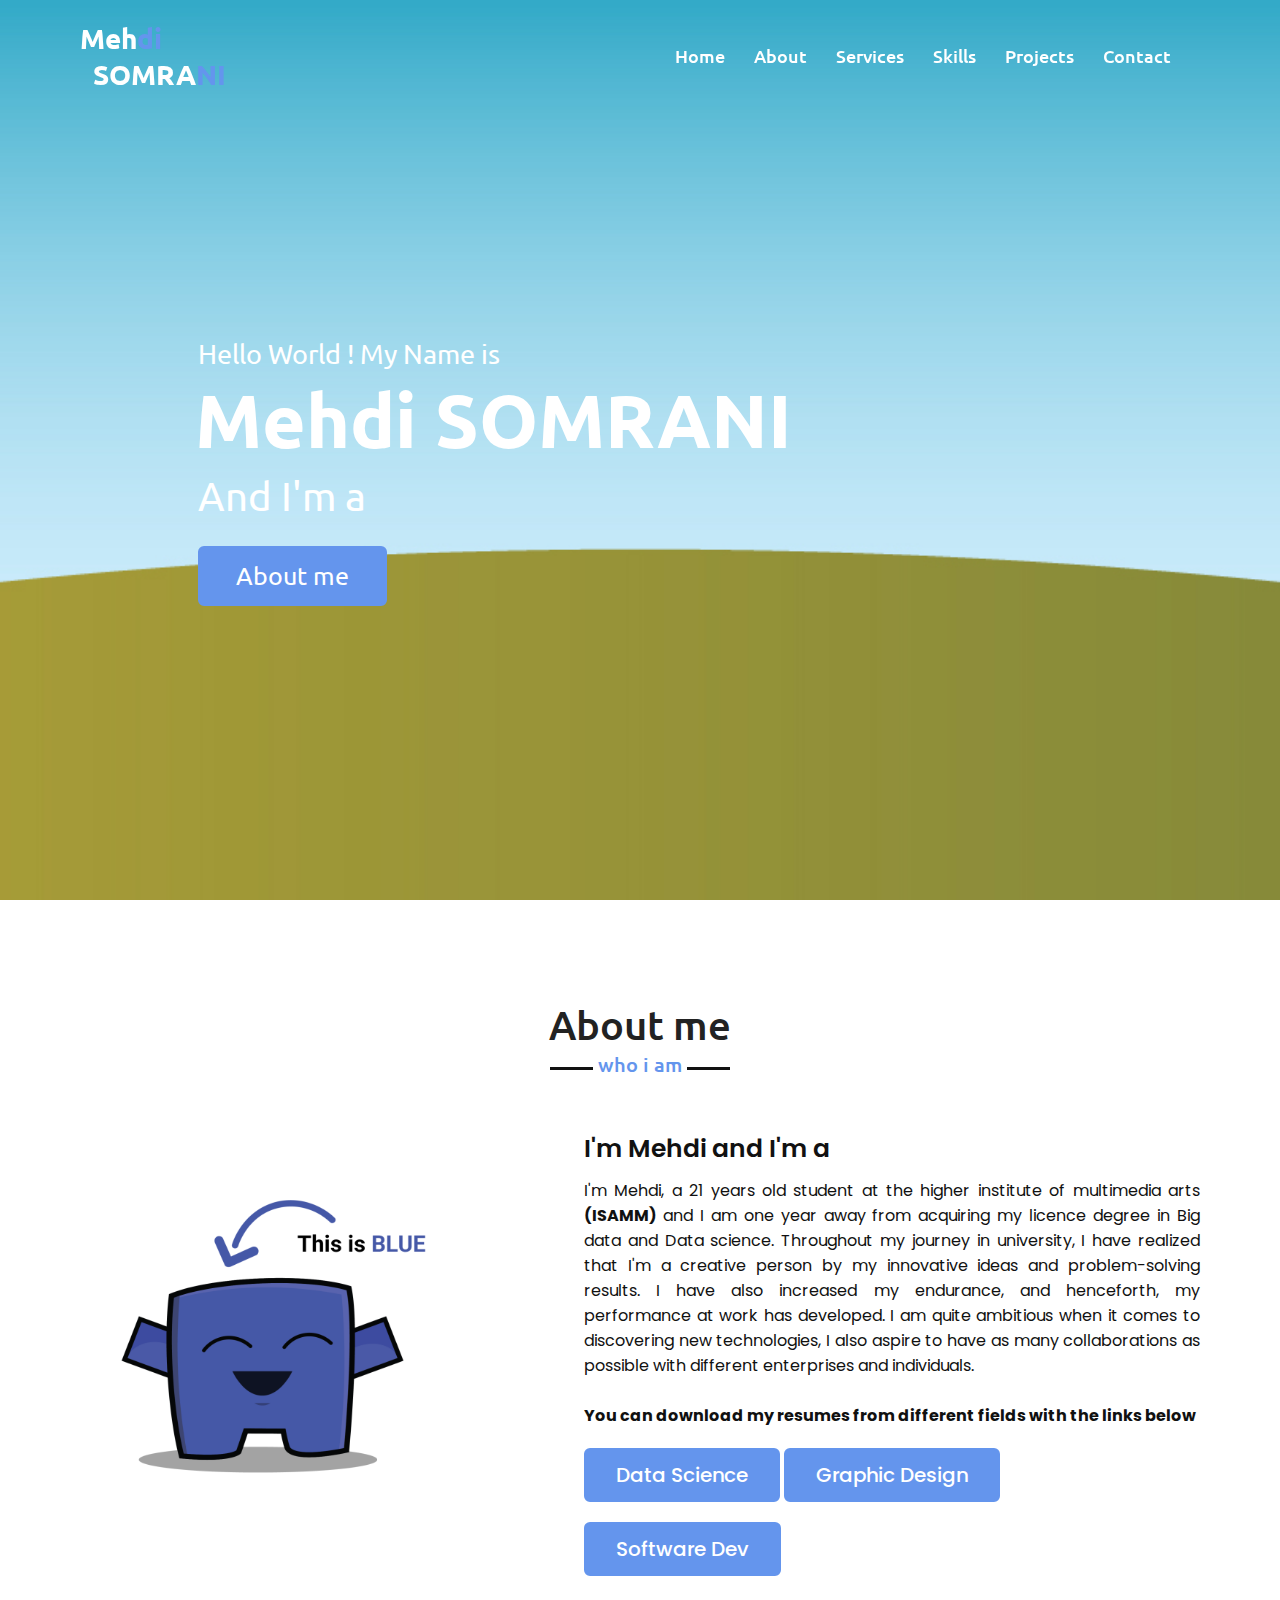
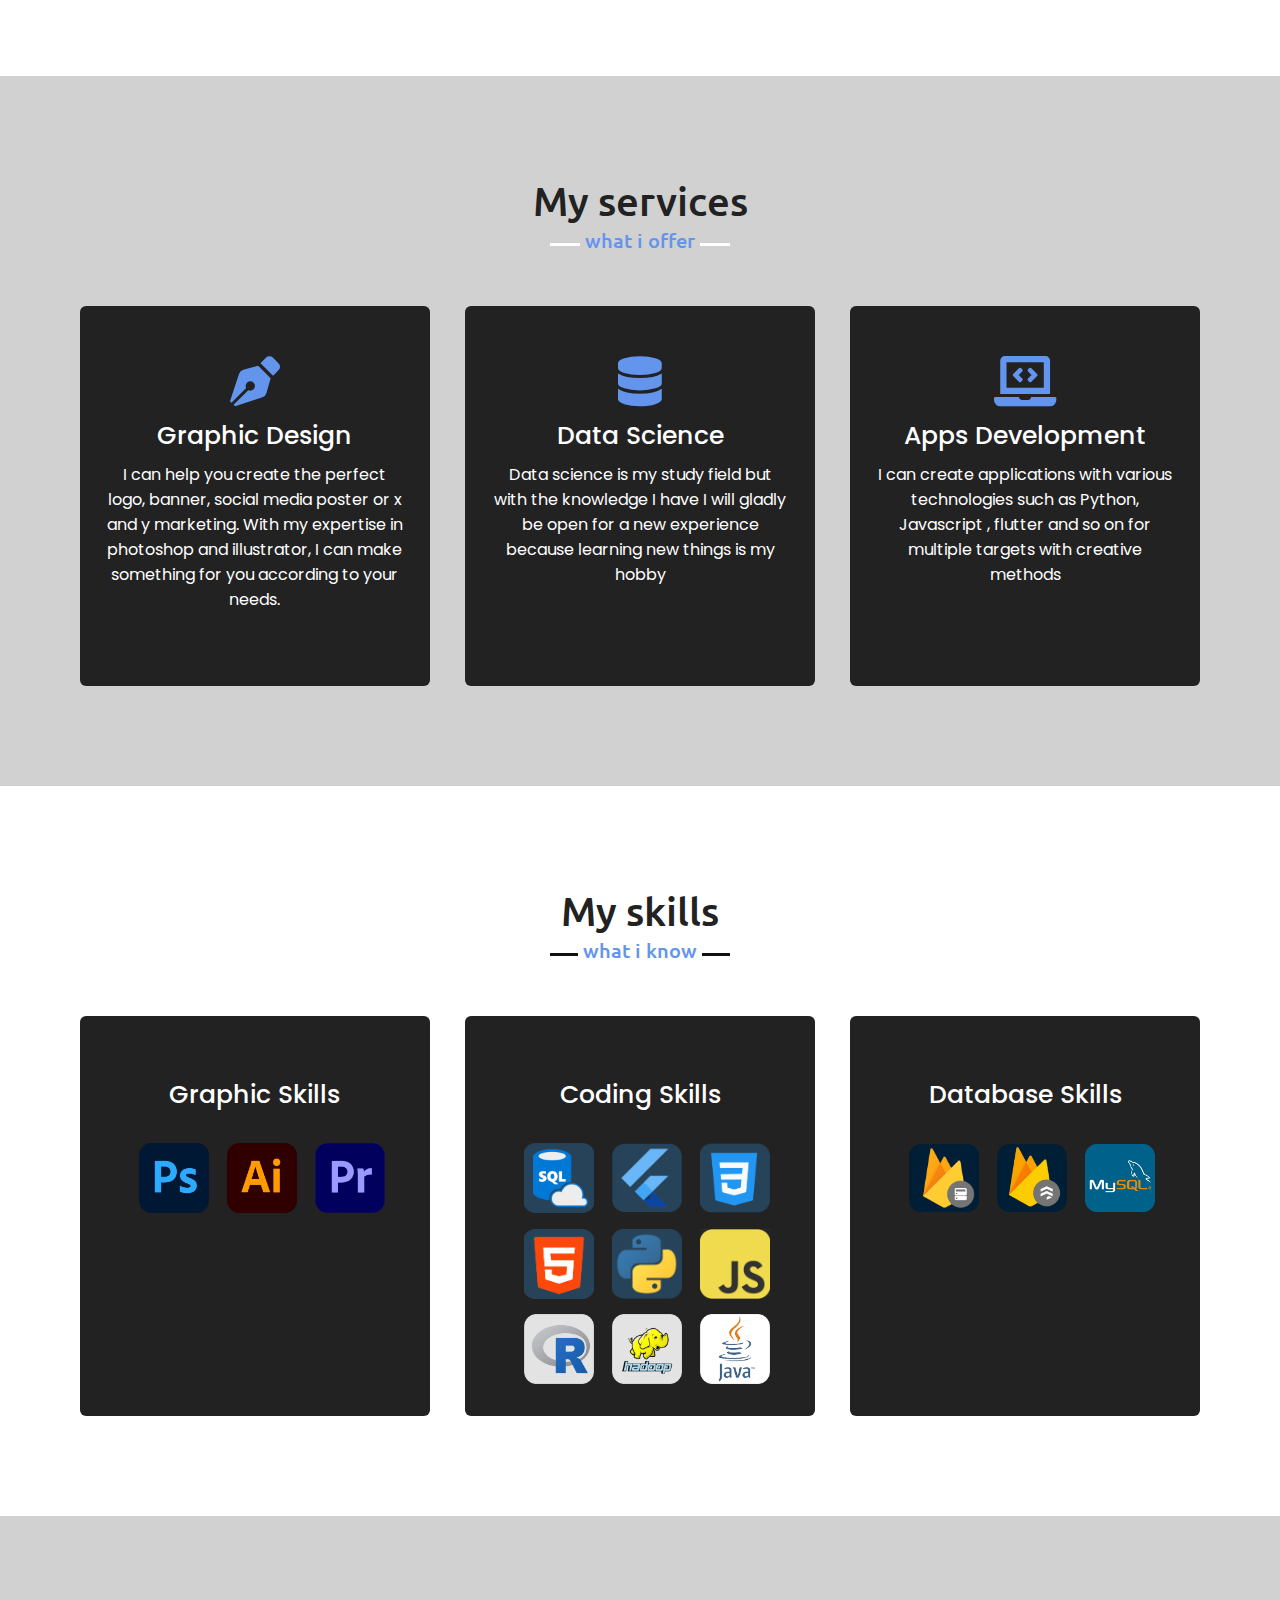
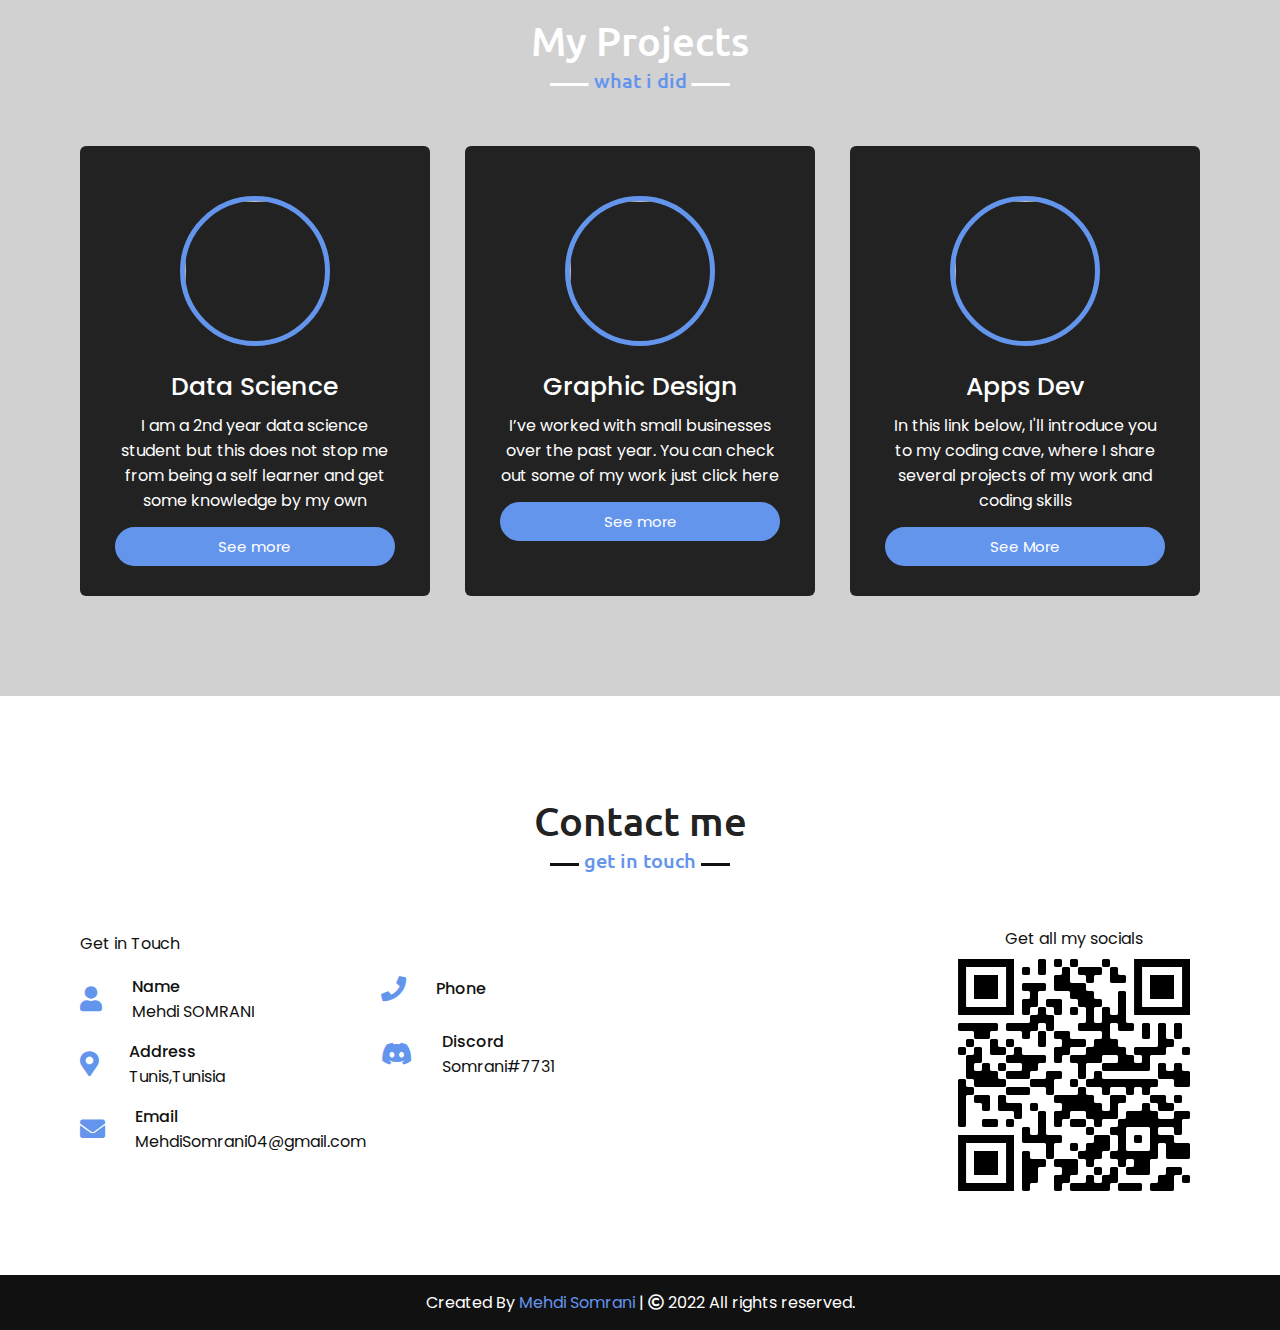
==== commit bb90c2d1: "Add files via upload" ====
--- a/index.html
+++ b/index.html
@@ -14,6 +14,7 @@
     <link rel="stylesheet" href="https://unicons.iconscout.com/release/v4.0.0/css/line.css">
     <script src="https://code.iconify.design/2/2.0.4/iconify.min.js"></script>
 
+    <link rel="stylesheet/less" type="text/css" href="style.scss" />
 </head>
 <body>
     <div class="scroll-up-btn">
@@ -39,96 +40,77 @@
         </div>
     </nav>
 
-    <!-- home section start -->
-    <section class="home" id="home">
- 
-        <div class="max-width">
-            <div class="home__social">
-                <a href="https://www.linkedin.com/in/somranimehdi/" target="_blank" class="home__social-icon">
-                    <i class="uil uil-linkedin-alt"></i>
-                </a>
-                <a href="https://www.facebook.com/SomraniMehdi/"  target="_blank"  class="home__social-icon">
-                    <i class="uil uil-facebook-f"></i>
-                </a>
-                <a href="https://github.com/Somranii" target="_blank" class="home__social-icon">
-                    <i class="uil uil-github-alt"></i>
-                </a>
-    
-            </div>
-
-            <div class="home-content">
-                <div class="text-1">Hello World ! My Name is</div>
-                <div class="text-2">Mehdi SOMRANI</div>
-                <div class="text-3">And I'm a <span class="typing"></span></div>
-                <a href="#Projects" class="links">My Projects</a>
-                <div class="scroll-down">    <a href="#about" > <i class="uil uil-mouse-alt-2"></i>  Scroll down </a>
-                </div>
-                <div class="home__social2">
-                    <a href="https://www.linkedin.com/in/somranimehdi/" target="_blank" class="h-s-i">
+        <!--Home Section-->
+        <section class="home" id="home">
+
+            <div class="max-width">
+                <div class="home__social">
+                    <a href="https://www.linkedin.com/in/somranimehdi/" target="_blank" class="home__social-icon">
                         <i class="uil uil-linkedin-alt"></i>
                     </a>
-                    <a href="https://www.facebook.com/SomraniMehdi/"  target="_blank"  class="h-s-i">
+                    <a href="https://www.facebook.com/SomraniMehdi/"  target="_blank"  class="home__social-icon">
                         <i class="uil uil-facebook-f"></i>
                     </a>
-                    <a href="https://github.com/Somranii" target="_blank" class="h-s-i">
+                    <a href="https://github.com/Somranii" target="_blank" class="home__social-icon">
                         <i class="uil uil-github-alt"></i>
                     </a>
         
                 </div>
-            </div>
-
-        </div>
-
-    </section>
-    <!-- about section start -->
-    <section class="about" id="about">
-        <div class="max-width">
-            <h2 class="title">About me</h2>
-            <div class="about-content">
-                <div class="column left">
-                
-                    <div class="home_img">
-                        <svg  class="home__img" viewBox="0 0 200 187" xmlns="http://www.w3.org/2000/svg" xmlns:xlink="http://www.w3.org/1999/xlink">
-                            <mask id="mask0" mask-type="alpha" class="AAA">
-                                <path d="M190.312 36.4879C206.582 62.1187 201.309 102.826 182.328 134.186C163.346 165.547 
-                                130.807 187.559 100.226 186.353C69.6454 185.297 41.0228 161.023 21.7403 129.362C2.45775 
-                                97.8511 -7.48481 59.1033 6.67581 34.5279C20.9871 10.1032 59.7028 -0.149132 97.9666 
-                                0.00163737C136.23 0.303176 174.193 10.857 190.312 36.4879Z"/>
-                            </mask>
-                            <g mask="url(#mask0)">
-                                <path d="M190.312 36.4879C206.582 62.1187 201.309 102.826 182.328 134.186C163.346 
-                                165.547 130.807 187.559 100.226 186.353C69.6454 185.297 41.0228 161.023 21.7403 
-                                129.362C2.45775 97.8511 -7.48481 59.1033 6.67581 34.5279C20.9871 10.1032 59.7028 
-                                -0.149132 97.9666 0.00163737C136.23 0.303176 174.193 10.857 190.312 36.4879Z"/>
-                                <image class="home__img-img"   y = "-30" href="./images/profile-1.jpg"/>
-                            </g>
-                        </svg>
-                        
-                    </div>
-                </div>
-                <div class="column right">
-                    <div class="text">I'm Mehdi and I'm a <span class="typing-2"></span></div>
-                    <p class="para">I'm Mehdi, 20 years old and I am a student at the higher institute of multimedia arts 
-                        (ISAMM). I am one year away from acquiring my bachelor degree in Big data and Data science.
-                        Throughout my journey in university, I have realized that was a creative person  
-                        by my innovative ideas and problem-solving results.
-                        I have also increased my endurance, and henceforth, my performance 
-                        at work has developed. 
-                        I am quite ambitious when it comes to discovering
-                        new technologies, I also aspire to have as many collaborations as possible with different
-                        enterprises and individuals . 
-                        I'm active in social life, for instance, I'm enrolled in several technology clubs 
-                        such as j2i and IMC. I always try to dive into many 
-                        fields on my own with only personal knowledge and for this reason I consider myself self-taught,
-                        I acquired my knowledge either by myself or via YouTube.
-                        
-                    </p>
-                    <a download="" href="./images/Resume.pdf">Download CV</a>
-                </div>
-            </div>
-        </div>
-    </section>
-
+    
+                <div class="home-content">
+                    <div class="text-1">Hello World ! My Name is</div>
+                    <div class="text-2">Mehdi SOMRANI</div>
+                    <div class="text-3">And I'm a <span class="typing"></span></div>
+                    <a href="#about" class="links">About me</a>
+                    </div>
+                    <div class="home__social2">
+                        <a href="https://www.linkedin.com/in/somranimehdi/" target="_blank" class="h-s-i">
+                            <i class="uil uil-linkedin-alt"></i>
+                        </a>
+                        <a href="https://www.facebook.com/SomraniMehdi/"  target="_blank"  class="h-s-i">
+                            <i class="uil uil-facebook-f"></i>
+                        </a>
+                        <a href="https://github.com/Somranii" target="_blank" class="h-s-i">
+                            <i class="uil uil-github-alt"></i>
+                        </a>
+            
+                    </div>
+                </div>
+    
+            </div>
+    
+        </section>
+    
+   
+            <!--About Section-->
+            <section class="about" id="about">
+                <div class="max-width">
+                    <h2 class="title">About me</h2>
+                    <div class="about-content">
+                        <div class="column left">
+<img class="home__img" src="./images/blue.png" alt="">
+                        </div>
+                        <div class="column right">
+                            <div class="text">I'm Mehdi and I'm a <span class="typing-2"></span></div>
+                            <p class="para">
+I'm Mehdi, a 21 years old student at the higher institute of multimedia arts
+<b> (ISAMM) </b> and I am one year away from acquiring my licence degree in Big data and Data science.
+Throughout my journey in university, I have realized that I'm a creative person  by my innovative ideas and problem-solving results.
+I have also increased my endurance, and henceforth, my performance at work has developed. 
+I am quite ambitious when it comes to discovering
+                                new technologies, I also aspire to have as many collaborations as possible with different
+                                enterprises and individuals.
+                                <br> <br>
+
+                                <b>You can download my resumes from different fields with the links below</b>  
+                            </p>
+                            <a download="" href="./images/Resume.pdf">Data Science </a>
+                            <a download="" href="./images/Resume.pdf">Graphic Design </a>
+                            <a download="" href="./images/Resume.pdf">Software Dev</a>
+                        </div>
+                    </div>
+                </div>
+            </section>
 
     <!-- services section start -->
     <section class="services" id="services">
@@ -168,8 +150,6 @@
             </div>
         </div>
     </section>
-
-
     <!-- skills section start -->
     <section class="skills" id="skills">
         <div class="max-width">
@@ -199,8 +179,11 @@
                         <img src="./images/HTML.png" title="HTML">
                           <img src="./images/python.png" title="Python">
                         <img src="./images/JS.png" title="JS">
-                        
-                      
+
+                        <img src="./images/R.png" title="JS">
+                        <img src="./images/Hadoop.png" title="JS">
+                        <img src="./images/Java.png" title="JS">
+
                     </div>
                 </div>
                 <div class="card">
@@ -218,51 +201,52 @@
 
         <!-- Projects section start -->
     
- <section class="Projects" id="Projects">
-    <div class="max-width">
-            <h2 class="title">My Projects</h2>
-            <div class="proj-content">
-                
-                <div class="card">
-            <div class="box" >
-                  <a href="./im_not_ready_yet.html" target="_blank">
-                        <img src ="https://www.northeastern.edu/graduate/blog/wp-content/uploads/2020/06/iStock-1221293664-1.jpg" class="circle"> 
-                        <div class="text">Data Science</div>
-                        <p>I am a 2nd year data science student but this does not stop me from being a self learner and get some knowledge by my own 
-                        </p>
-                        <div class="btn"> See more </div>
-                    </div>
-                </a>
-                </div>
-                <div class="card">
-                    <a href="https://www.behance.net/mehdisomrani01" target="_blank">
-                        <div class="box">
-
-                        <img src ="https://images.unsplash.com/photo-1618914907768-37339e844642?ixid=MnwxMjA3fDB8MHxwaG90by1wYWdlfHx8fGVufDB8fHx8&ixlib=rb-1.2.1&auto=format&fit=crop&w=750&q=80" class="circle"> 
-                        <div class="text">Graphic Design</div>
-                        <p>I’ve worked with small businesses over the past year. You can check out some of my work 
-                            just click here</p>
-                        <div class="btn"> See more </div>
-                    </a> 
-                    </div>
-                
-                </div>
-                <div class="card">
-                    <a href="https://github.com/Somranii" target="_blank">
-                    <div class="box">
-                        <img src ="https://images.unsplash.com/photo-1587620962725-abab7fe55159?ixlib=rb-1.2.1&ixid=MnwxMjA3fDB8MHxwaG90by1wYWdlfHx8fGVufDB8fHx8&auto=format&fit=crop&w=889&q=80" class="circle"> 
-                        <div class="text">Apps Dev</div>
-                        <p> In this link below, I'll introduce you to my coding cave, where I share several projects of my work and coding skills</p>
-                        <div class="btn"> See More </div>
-                    </a>
-                    </div>
-                
-                </div>
-               </div>
-            </div>
-        </div>
-    </section>
-
+        <section class="Projects" id="Projects">
+            <div class="max-width">
+                    <h2 class="title">My Projects</h2>
+                    <div class="proj-content">
+                        
+                        <div class="card">
+                    <div class="box" >
+                          <a href="https://github.com/Somranii/Data_Science_Projects" target="_blank">
+                                <img src ="https://www.northeastern.edu/graduate/blog/wp-content/uploads/2020/06/iStock-1221293664-1.jpg" class="circle"> 
+                                <div class="text">Data Science</div>
+                                <p>I am a 2nd year data science student but this does not stop me from being a self learner and get some knowledge by my own 
+                                </p>
+                                <div class="btn"> See more </div>
+                            </div>
+                        </a>
+                        </div>
+                        <div class="card">
+                            <a href="https://www.behance.net/mehdisomrani01" target="_blank">
+                                <div class="box">
+        
+                                <img src ="https://images.unsplash.com/photo-1618914907768-37339e844642?ixid=MnwxMjA3fDB8MHxwaG90by1wYWdlfHx8fGVufDB8fHx8&ixlib=rb-1.2.1&auto=format&fit=crop&w=750&q=80" class="circle"> 
+                                <div class="text">Graphic Design</div>
+                                <p>I’ve worked with small businesses over the past year. You can check out some of my work 
+                                    just click here</p>
+                                <div class="btn"> See more </div>
+                            </a> 
+                            </div>
+                        
+                        </div>
+                        <div class="card">
+                            <a href="https://github.com/Somranii" target="_blank">
+                            <div class="box">
+                                <img src ="https://images.unsplash.com/photo-1587620962725-abab7fe55159?ixlib=rb-1.2.1&ixid=MnwxMjA3fDB8MHxwaG90by1wYWdlfHx8fGVufDB8fHx8&auto=format&fit=crop&w=889&q=80" class="circle"> 
+                                <div class="text">Apps Dev</div>
+                                <p> In this link below, I'll introduce you to my coding cave, where I share several projects of my work and coding skills</p>
+                                <div class="btn"> See More </div>
+                            </a>
+                            </div>
+                        
+                        </div>
+                       </div>
+                    </div>
+                </div>
+            </section>
+        
+        
     <section class="contact" id="contact">
         <div class="max-width">
             <h2 class="title">Contact me</h2>
@@ -301,7 +285,7 @@
                                     <i class="fas fa-phone"></i>
                                     <div class="info">
                                         <div class="head">Phone</div>
-                                        <div class="sub-title"><span>+216 58339534 </span></div>
+                                        <div class="sub-title"><span></span></div>
                                     </div>
                                 </div>
                                 
@@ -344,7 +328,7 @@
     </section>
     <!-- footer section start -->
     <footer>
-        <span>Created By <a href="#">Mehdi Somrani</a> | <span class="far fa-copyright"></span> 2020 All rights reserved.</span>
+        <span>Created By <a href="#">Mehdi Somrani</a> | <span class="far fa-copyright"></span> 2022 All rights reserved.</span>
     </footer>
 
     <script src="script.js"></script>
--- a/style.css
+++ b/style.css
@@ -15,6 +15,7 @@
     --TitleC: #222;
     --Tc : #111;
     --f4 :  #222;
+    --background : url("images/banner-01.jpg");
 
 }
 
@@ -25,7 +26,7 @@
     --f4 : rgb(17, 17, 17); 
     --TitleC: #fff; 
     --Tc: #fff; 
-
+    --background : url("images/bannernight-01.jpg");
 }
 
 html{
@@ -211,7 +212,7 @@
 
 .home{
     display: flex;
-    background: url("images/banner.jpg") no-repeat center;
+    background: var(--background) no-repeat center;
     height: 100vh;
     color: #fff;
     min-height: 500px;
@@ -231,7 +232,6 @@
 }
 .home__social{
 margin-left: 3%;
-margin-top:.8%;
 } 
 
 
@@ -250,7 +250,7 @@
     width: auto;}
 
     .home .home-content{
-        margin-top: .5%;
+        margin-top :-5%;
         margin-left: 7%;
     }
 .home .home-content .text-1{
@@ -298,7 +298,7 @@
 
 .home .home-content .links:hover{
     color: CornflowerBlue;
-    background: none;
+    background: white;
 }
 
 
@@ -342,7 +342,6 @@
 }
 .home__img{
     width:365px;
-    fill :var(--f1);
     margin-right: 4%;
  
  
@@ -446,6 +445,112 @@
     margin: 10px 0 7px 0;
 }
 
+
+.container {
+	position: relative;
+	z-index: 1;
+	display: flex;
+	justify-content: center;
+	align-items: center;
+	flex-wrap: wrap;
+
+    left:3%;
+}
+
+.container .carte {
+	position: relative;
+	width: 300px;
+	height: 400px;
+	background: #222;
+	margin: 20px;
+   
+	box-shadow: 0 15px 35px rgba(0, 0, 0, 0.5);
+	border-radius: 15px;
+	display: flex;
+	justify-content: center;
+	align-items: center;
+	backdrop-filter: blur(10px);
+}
+
+.container .carte .content {
+	position: relative;
+	display: flex;
+	justify-content: center;
+	align-items: center;
+	flex-direction: column;
+	transition: 0.5s;
+}
+
+.container .carte:hover .content {
+	transform: translateY(-20px);
+}
+
+.container .carte .content .imgBx {
+	position: relative;
+	width: 150px;
+	height: 150px;
+	overflow: hidden;
+    border: solid 3px var(--f1);
+    border-radius: 3ch;
+}
+
+.container .carte .content .imgBx img {
+	position: absolute;
+	top: 0;
+	left: 0;
+	width: 100%;
+	height: 100%;
+	object-fit: cover;
+
+}
+
+.container .carte .content .contentBx h3 {
+	color: #fff;
+	text-transform: uppercase;
+	letter-spacing: 2px;
+	font-weight: 500;
+	font-size: 18px;
+	text-align: center;
+	margin: 20px 0 10px;
+	line-height: 1.1em;
+}
+
+.container .carte .content .contentBx h3 span {
+	font-size: 12px;
+	font-weight: 300;
+	text-transform: initial;
+}
+
+.container .carte .sci {
+	position: absolute;
+	bottom: 50px;
+	display: flex;
+}
+.container .carte:hover .imgBx{
+visibility: hidden;
+}
+
+.container .carte:hover .contentBx{
+    visibility: hidden;
+    }
+.container .carte .sci  {
+	list-style: none;
+	margin: 20px;
+	transform: translateY(40px);
+	transition: 0.5s;
+	opacity: 0;
+    text-align: center;
+}
+
+.container .carte:hover .sci  {
+	transform: translateY(0px);
+	opacity: 1;
+}
+
+.container .carte .sci {
+	color: #fff;
+	font-size: 20px;
+}
 /* skills section styling */
 .skills{
     align-items: center;
@@ -547,7 +652,7 @@
     width: calc(33% - 20px);
     background: var(--f4);
     border-radius: 6px;
-    height: 350px;
+    height: 400px;
     padding: 50px 35px;
     text-align: center;
     
@@ -837,6 +942,10 @@
 }
 @media (max-width: 947px){
 
+    .container {
+
+        left:0%;
+    }
     
     .menu-btn{
         display: block;
@@ -1091,3 +1200,4 @@
         height : 450px    }
 
 }
+
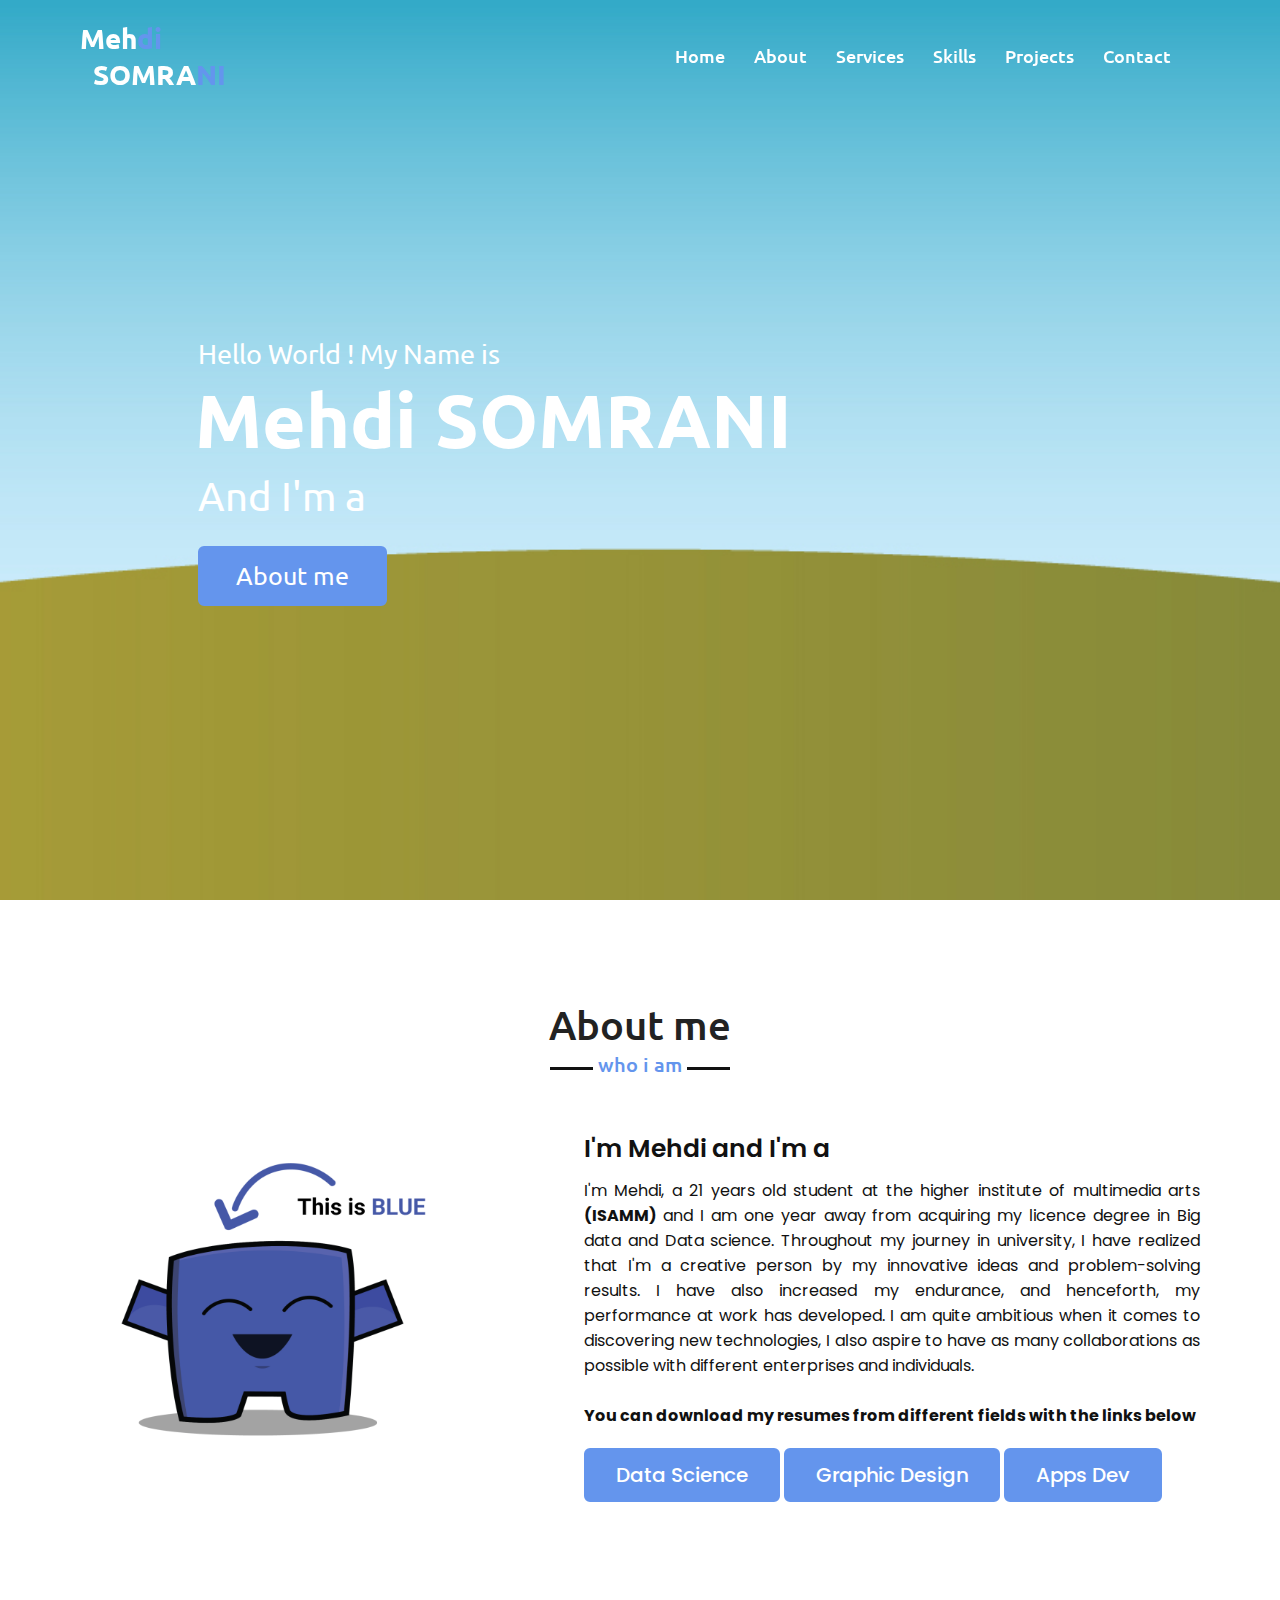
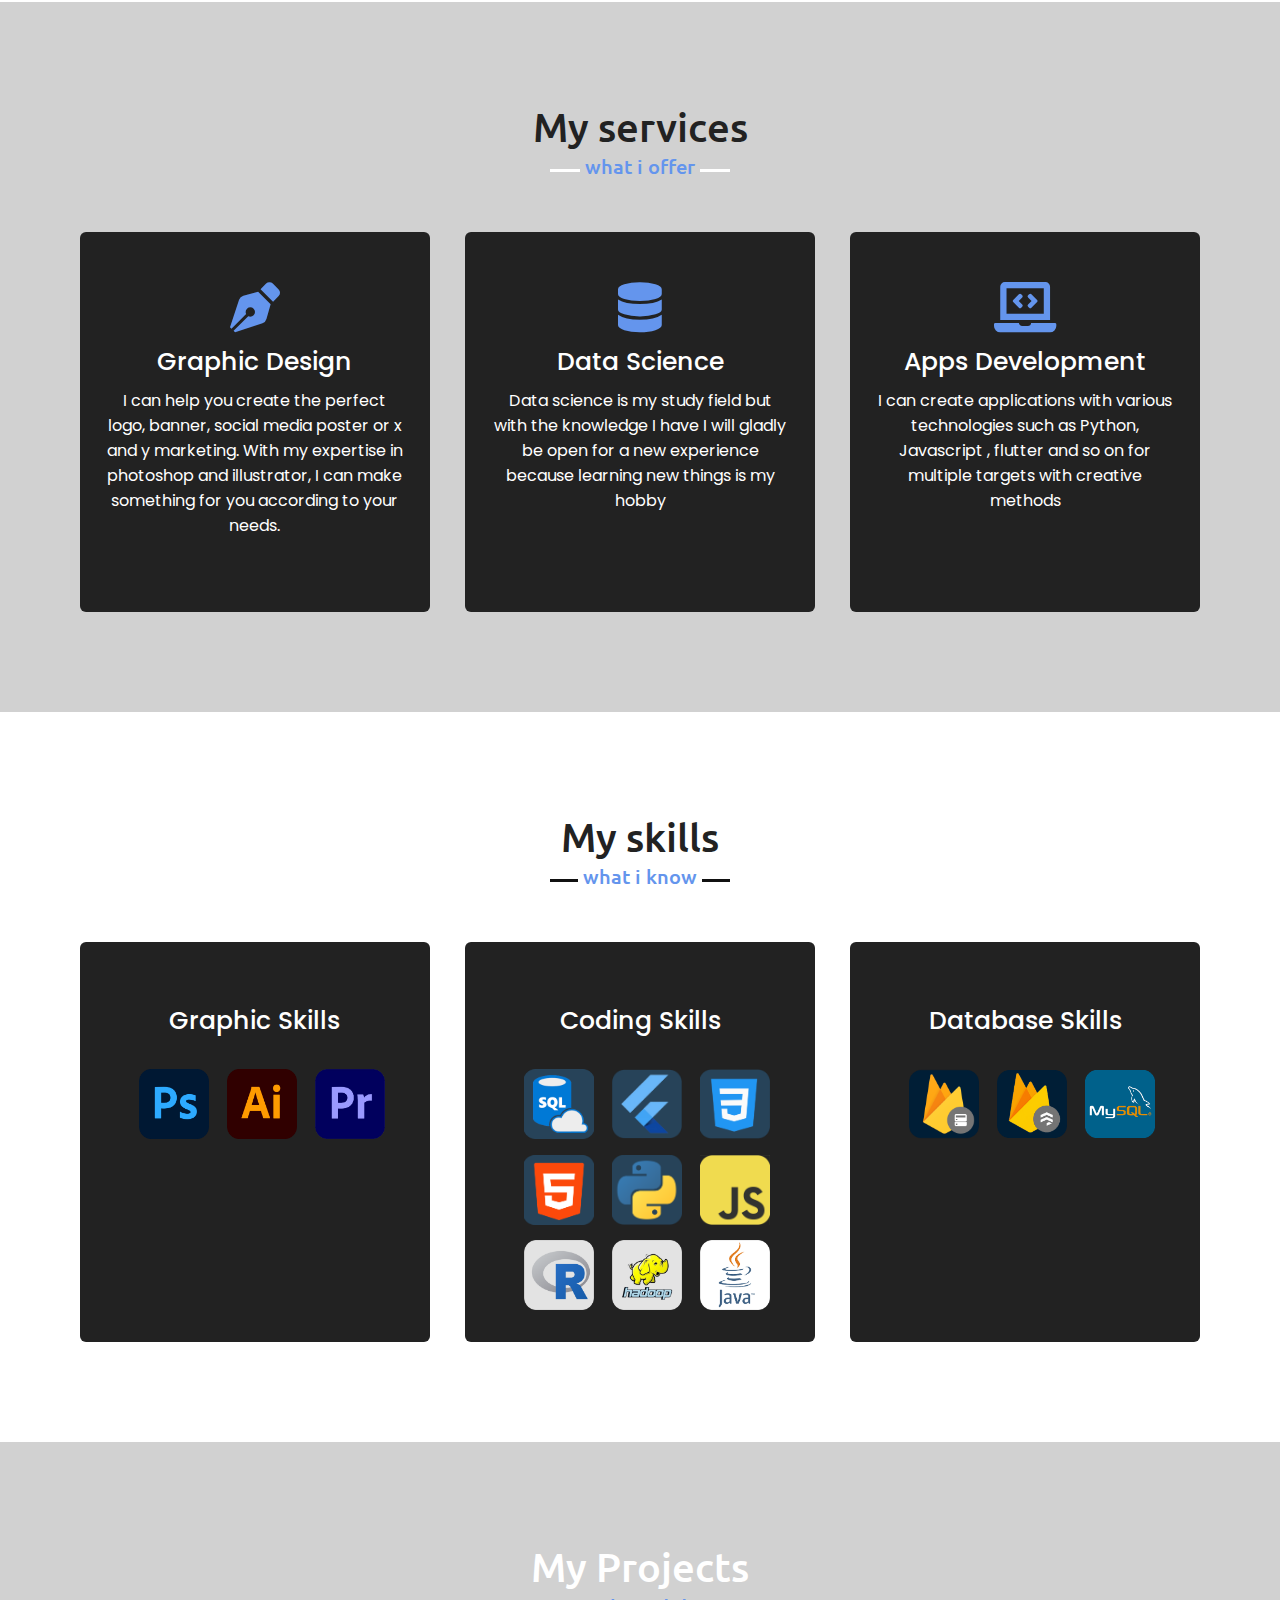
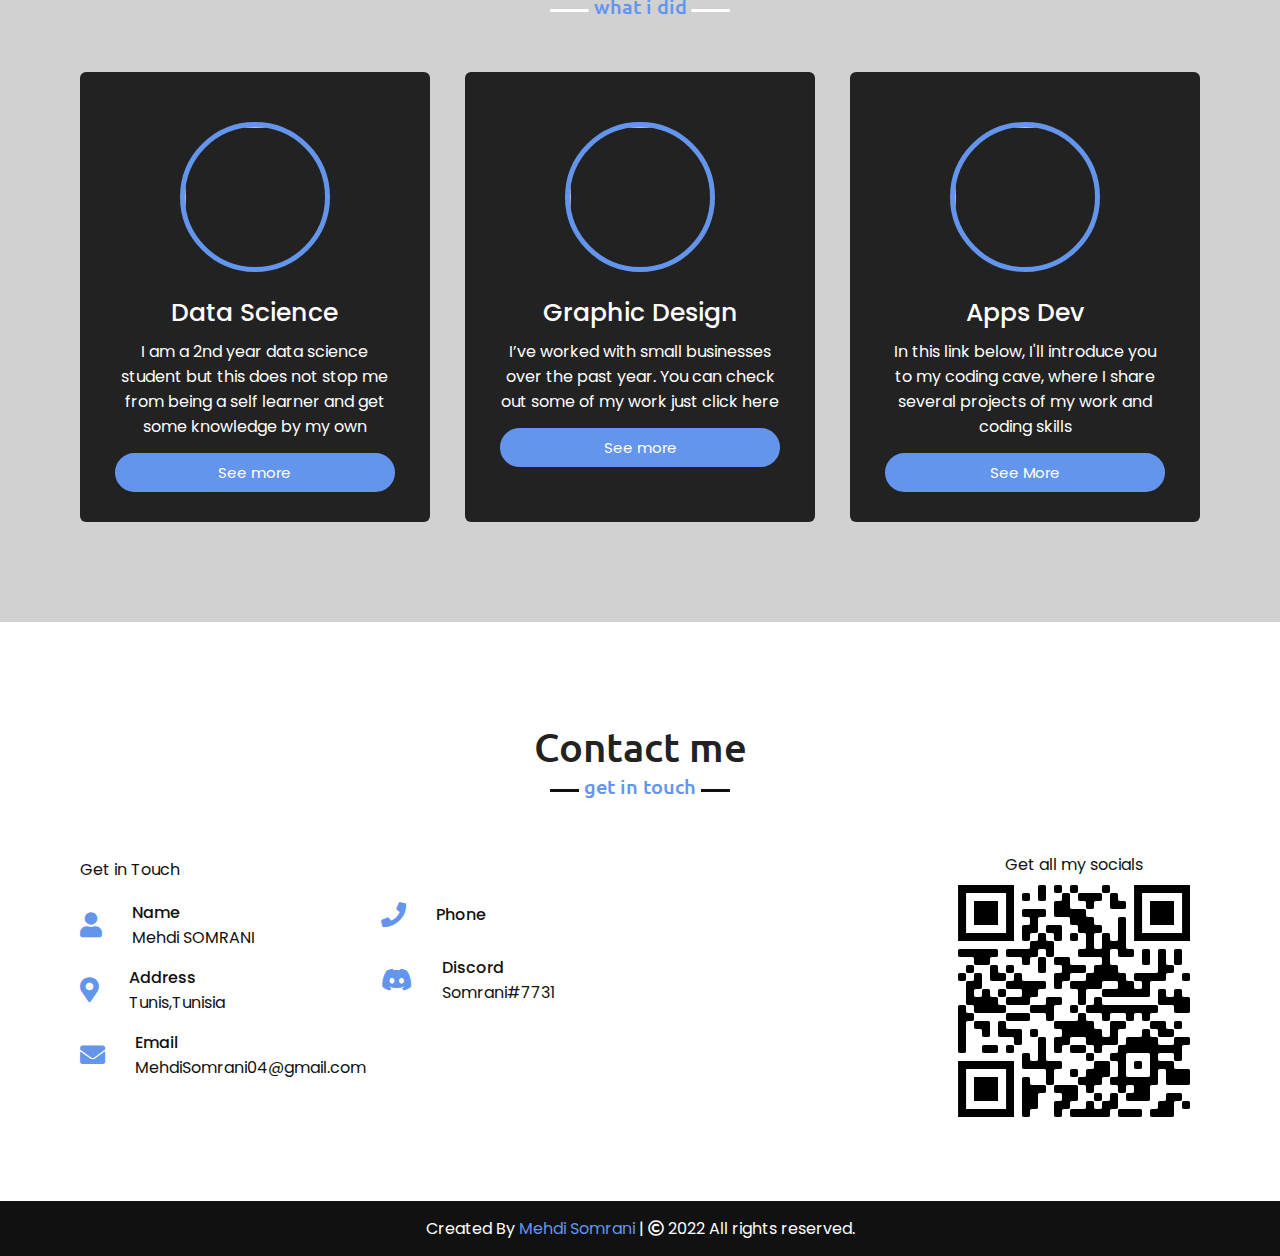
==== commit 3ad43643: "apps" ====
--- a/index.html
+++ b/index.html
@@ -105,8 +105,8 @@
                                 <b>You can download my resumes from different fields with the links below</b>  
                             </p>
                             <a download="" href="./images/Resume.pdf">Data Science </a>
-                            <a download="" href="./images/Resume.pdf">Graphic Design </a>
-                            <a download="" href="./images/Resume.pdf">Software Dev</a>
+                            <a download="" href="./images/Design Resume.pdf">Graphic Design </a>
+                            <a download="" href="./images/Dev Resume.pdf">Apps Dev</a>
                         </div>
                     </div>
                 </div>
